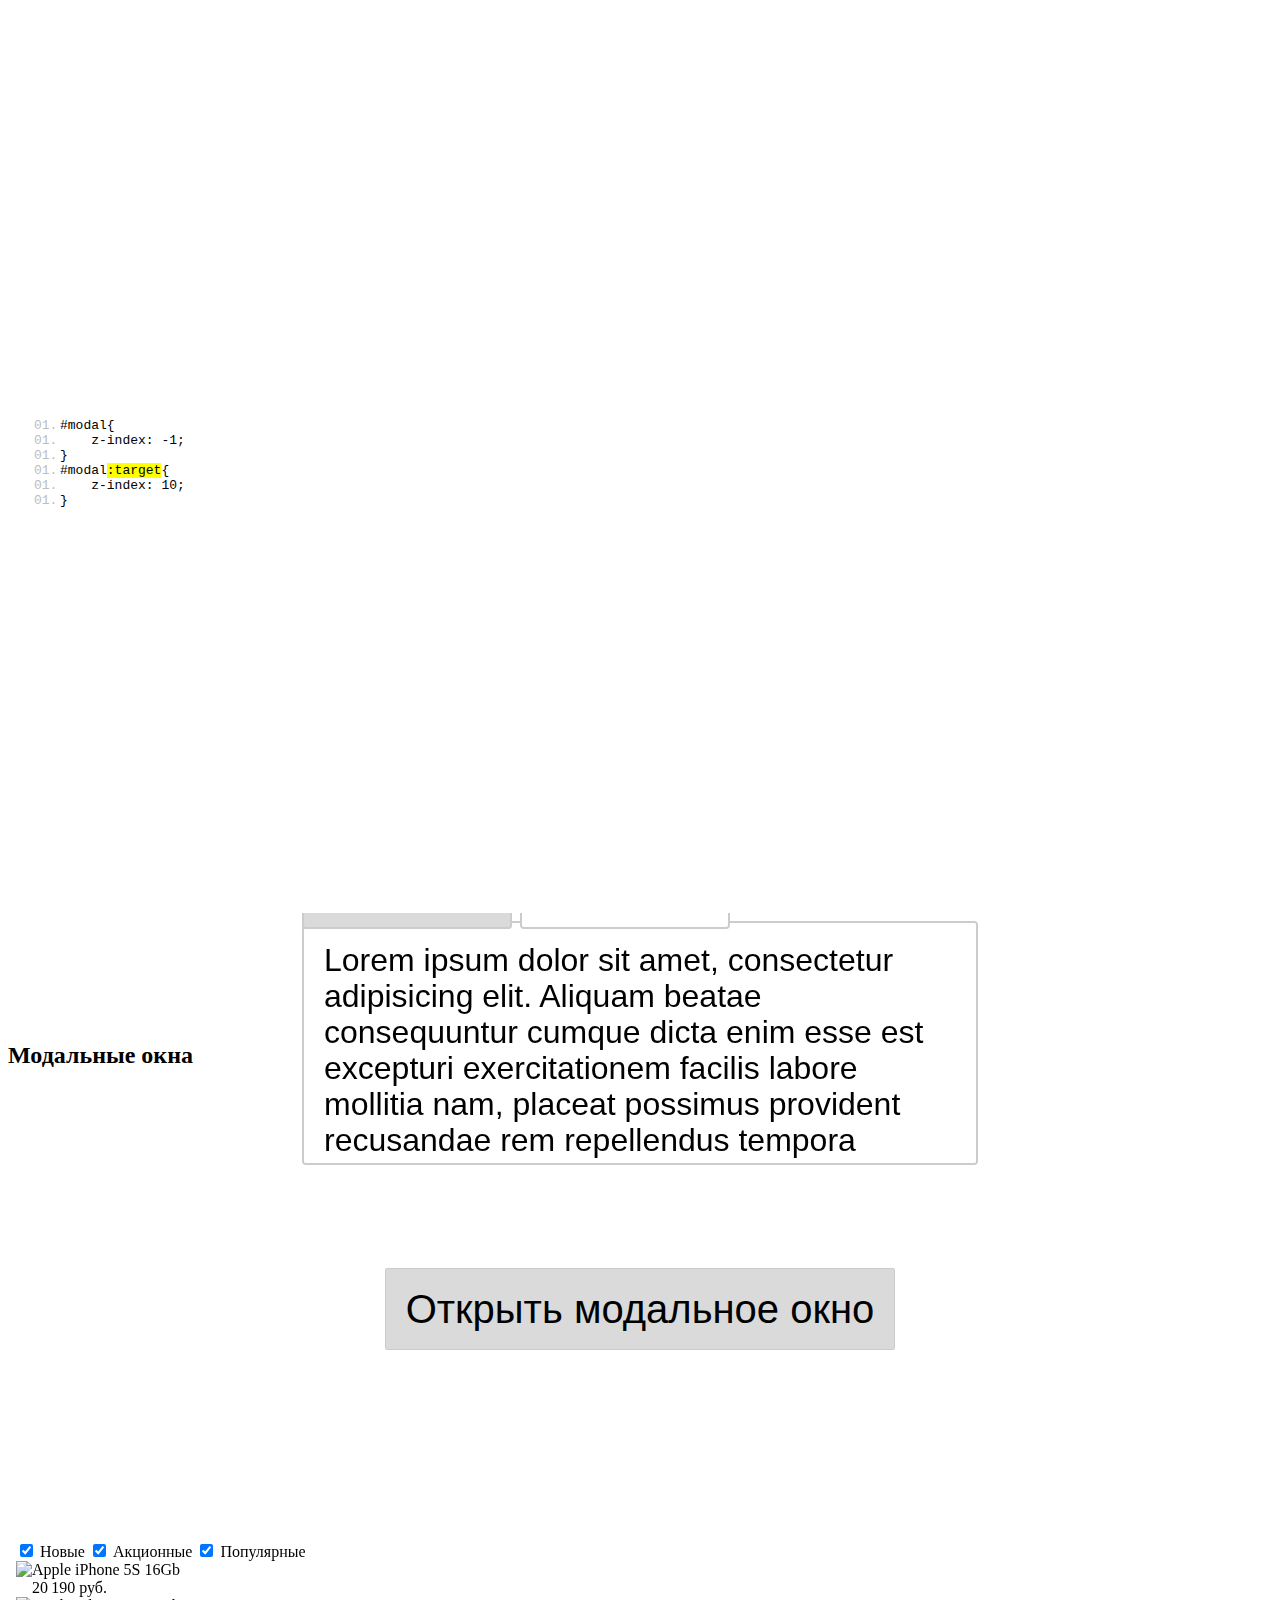
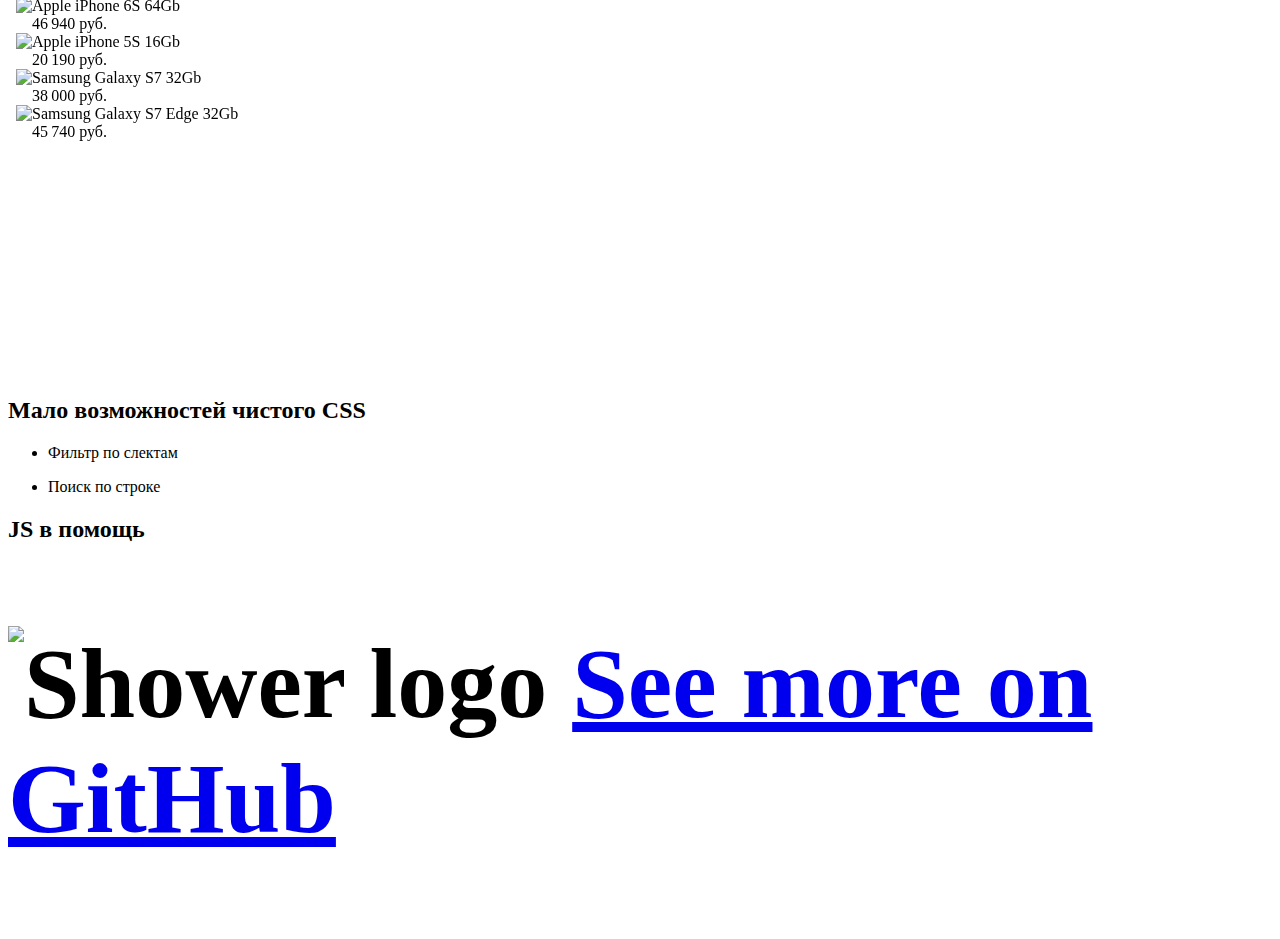
==== index.html @ ae3aa7f1 "modal" ====
<!DOCTYPE html>
<html lang="en">
<head>
    <title>Shower Presentation Engine</title>
    <meta charset="utf-8">
    <meta http-equiv="x-ua-compatible" content="ie=edge">
    <meta name="viewport" content="width=device-width, initial-scale=1">
    <link rel="stylesheet" href="shower/themes/ribbon/styles/screen-16x10.css">
    <style>
        .slide pre code::before {
            position: absolute;
            margin-left: -2em;
            color: #bdbdbd;
            counter-increment: code;
            content: counter(code,decimal-leading-zero) ".";
        }
        iframe{
            width: 100%;
            height: 440px;
        }
        .html{
            position: absolute;
            top: 0;
            height: 100%;
            width: 100%;
            left: 0;
            background-size: 80%;
        }
        .slide pre{
            background: #fff;
            position: absolute;
            top: 0;
            display: flex;
            flex-direction: column;
            height: 100%;
            width: 100%;
            left: 0;
            padding-left: 60px;
            justify-content: center;
        }
    </style>
</head>
<body class="shower list">
<header class="caption">
    <h1>Давайте общаться с браузером на родном(для него) языке</h1>
    <p>Ковалев Кирилл</p>
</header>
<section class="slide" id="cover">
    <h2>CSS POWER</h2>
    <p><a href="https://habrahabr.ru/users/seokirill/">Ковалев Кирилл</a></p>
    <img src="pictures/browsers.png" alt="" class="cover">
    <style>
        #cover{
            background: #000;
        }
        #cover .cover{
            position: absolute;
            bottom: 0;
            left: 50%;
            -webkit-transform: translate(-50%,-50%);
            transform: translate(-50%);
        }
        #cover h2 {
            margin:30px 0 0;
            color:#FFF;
            text-align:center;
            font-size:70px;
        }
        #cover p {
            margin:10px 0 0;
            text-align:center;
            color:#FFF;
            font-style:italic;
            font-size:20px;
        }
        #cover p a {
            color:#FFF;
        }
    </style>
</section>

<section class="slide" id="tooltips">
    <h2>Тултипы</h2>
    <iframe src="demo/tooltip" frameborder="0" class="next"></iframe>

    <pre class="next">
        <code>&lt;button data-tooltip="Текст с подсказкой"&gt;Кнопка&lt;/button&gt;</code>
    </pre>

    <pre class="next">
        <code>[data-tooltip]{</code>
        <code>   position: relative;</code>
        <code>}</code>
        <code>[data-tooltip]:before{</code>
        <code>    content: attr(data-tooltip);</code>
        <code>    position: absolute;</code>
        <code>    top: -70px;</code>
        <code>    transform: scale(0);</code>
        <code>}</code>
        <code>[data-tooltip]:hover:before{</code>
        <code>    transform: scale(1);</code>
        <code>}</code>
    </pre>

    <style>
        #tooltips pre{
            background: #fff;
            position: absolute;
            width: 100%;
            top: 0;
            height: 100%;
            display: flex;
            align-items: center;
            left: 0;
            flex-wrap: wrap;
        }
        #tooltips code{
            margin-left: 0;
        }
    </style>
</section>

<section class="slide" id="tabsSlide">
    <h2>Табы</h2>

    <iframe src="demo/tabs" frameborder="0" class="next"></iframe>

    <img src="pictures/tabs-html.png" class="next">

    <pre class="next">
        <code>input,</code>
        <code>#tabs .tabcontent > *{</code>
        <code>    display: none;</code>
        <code>}</code>
        <code>#lorem:checked ~ .tabcontent .lorem,</code>
        <code>#lorem500:checked ~ .tabcontent .lorem500{</code>
        <code>    display: block;</code>
        <code>}</code>
        <code>#lorem500:checked ~ .tabs [for=lorem500],</code>
        <code>#lorem:checked ~ .tabs [for=lorem]{</code>
        <code>    background: #dadada;</code>
        <code>}</code>
    </pre>

    <div class="html2 html next"></div>

    <pre class="next">
        <code>.tabcontent > *:not(:first-child){</code>
        <code>    display: none;</code>
        <code>}</code>
        <code>#tabs :target{</code>
        <code>    display: block;</code>
        <code>}</code>
        <code>#tabs <mark>:target</mark>:not(:first-child){</code>
        <code>    z-index: 2;</code>
        <code>    position: relative;</code>
        <code>}</code>
    </pre>


    <style>
        #tabsSlide img{
            position: absolute;
            bottom: 0;
            left: 0;
            width: 100%;
        }
        #tabsSlide pre{
            background: #fff;
            position: absolute;
            top: 0;
            display: flex;
            flex-direction: column;
            height: 100%;
            width: 100%;
            left: 0;
            padding-left: 60px;
        }
        #tabsSlide iframe{
            width: 50%;
            transform: scale(2);
            transform-origin: 0 0;
            height: 200px;
        }
        #tabsSlide .html2{
            background: url(pictures/tabs-html2.png) no-repeat center #fff;
        }
    </style>
</section>

<section class="slide" id="modal">
    <h2>Модальные окна</h2>
    <iframe src="demo/modal" frameborder="0" class="next"></iframe>

    <div class="html next"></div>

    <pre class="next" style="z-index: 1">
        <code>#modal{</code>
        <code>    z-index: -1;</code>
        <code>}</code>
        <code>#modal<mark>:target</mark>{</code>
        <code>    z-index: 10;</code>
        <code>}</code>
    </pre>

    <style>
        #modal .html{
            background: url(pictures/modal-html.png) no-repeat center #fff;
        }
    </style>
</section>

















<section class="slide">
    <iframe src="../demo/filter/index.html" frameborder="0"></iframe>
</section>







<section class="slide" id="needMore">
    <h2>Мало возможностей чистого CSS</h2>
    <ul class="next">
        <li>Фильтр по слектам</li>
    </ul>
    <pre class="next">
            <code>:checked ~ .item{ ... }</code>
        </pre>
    <pre class="next">
            <code>select <span class="wat"></span> .item{ ... }</code>
        </pre>
    <ul class="next">
        <li>Поиск по строке</li>
    </ul>
    <pre class="next">
            <code>input[value="text"] ~ .item{ ... }</code> <span class="next sad">):</span>
        </pre>
    <style>
        #needMore .wat:before{
            content: '?';
            transform: scale(2)rotate(10deg);
            display: inline-block;
            background: #4b86c2;
            line-height: 1em;
            border-radius: 100%;
            width: 1em;
            text-align: center;
            color: #fff;
        }
        #needMore .sad{
            color: #cc0000;
            transform: scale(3)rotate(-50deg)translate(5px);
            display: inline-block;
        }
    </style>
</section>
<section class="slide">
    <h2>JS в помощь</h2>
    <pre class="next">
            <code>var css = `.<mark>${className}</mark>{ display: none }`;</code>
            <code>&lt;style&gt;{css}&lt;/style&gt;</code>
        </pre>
</section>









<section class="slide" id="see-more">
    <h2 class="shout">
        <img src="pictures/logo.svg" alt="Shower logo">
        <a href="https://github.com/shower/shower">See more on GitHub</a>
    </h2>
    <style>
        #see-more h2 {
            font-size:100px
        }
        #see-more img {
            width:0.72em;
            height:0.72em;
        }
    </style>
</section>

<div class="progress"></div>
<script src="shower/shower.min.js"></script>
</body>
</html>
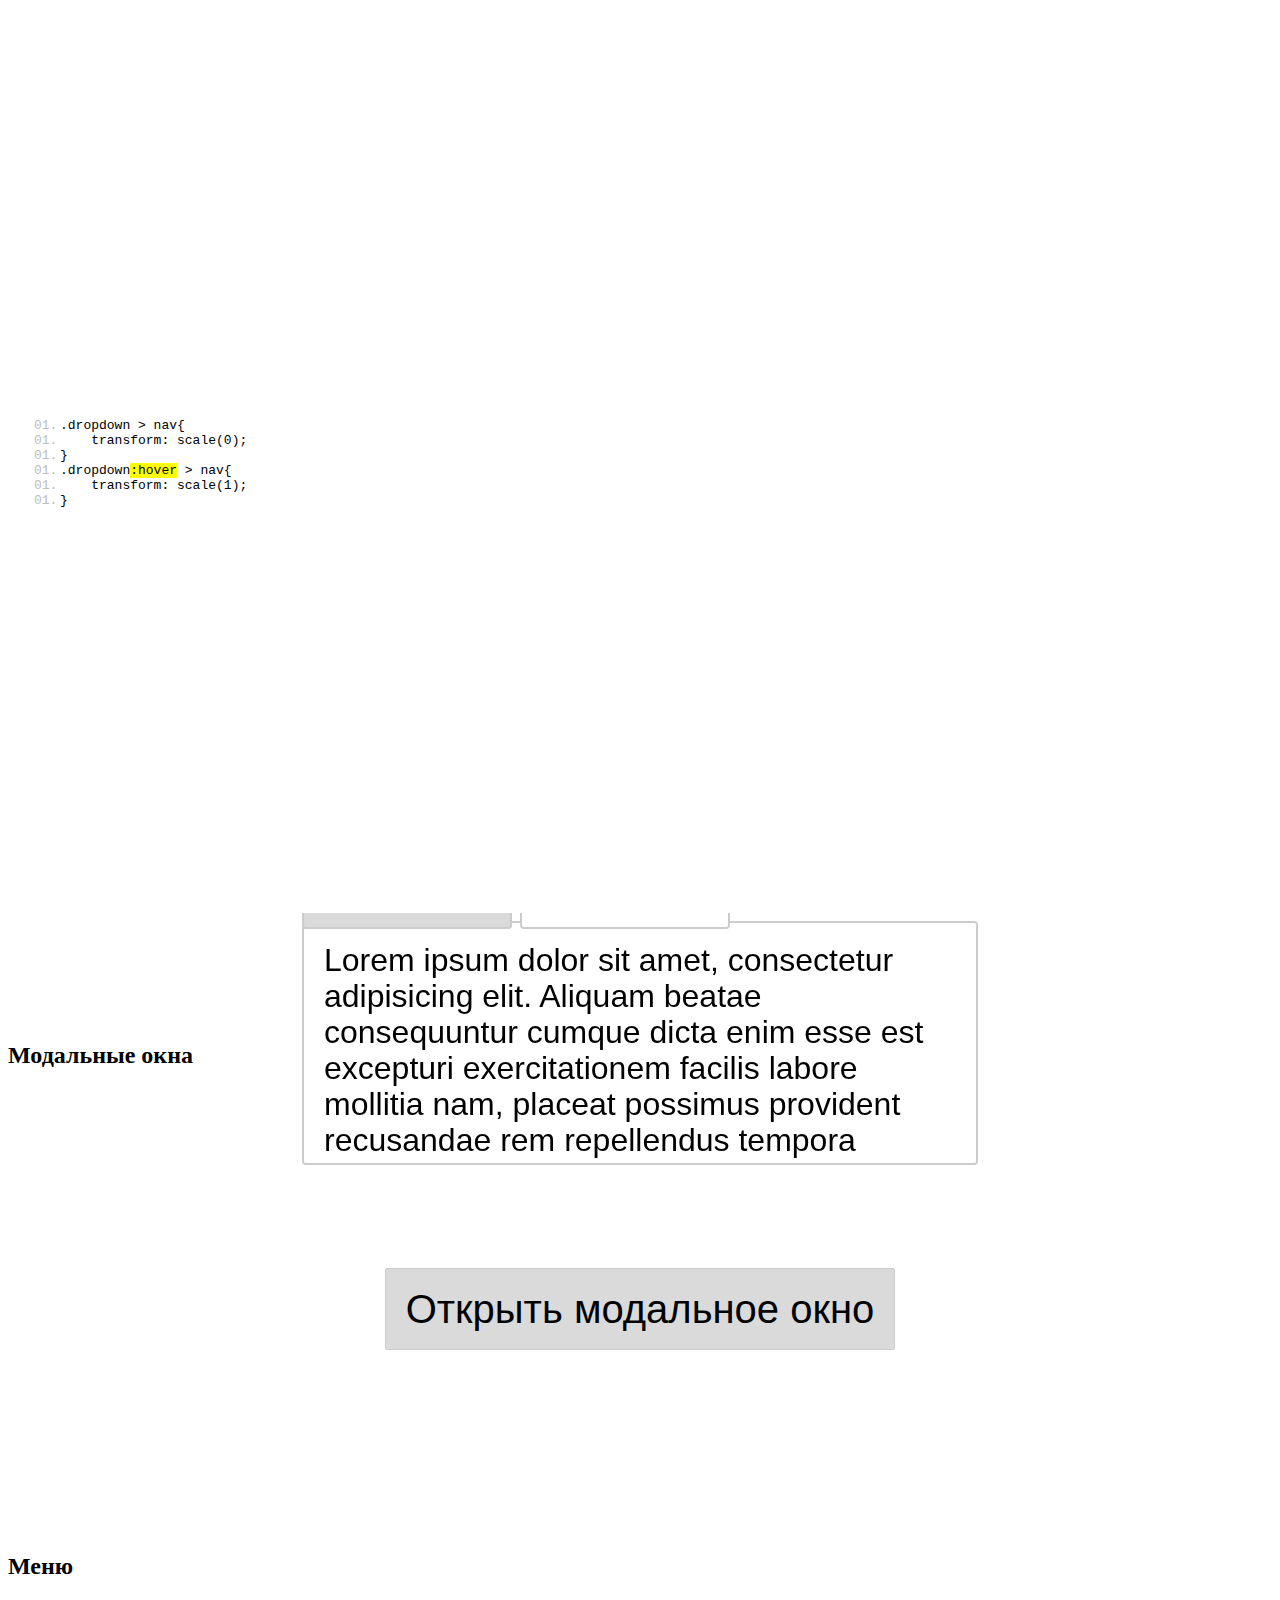
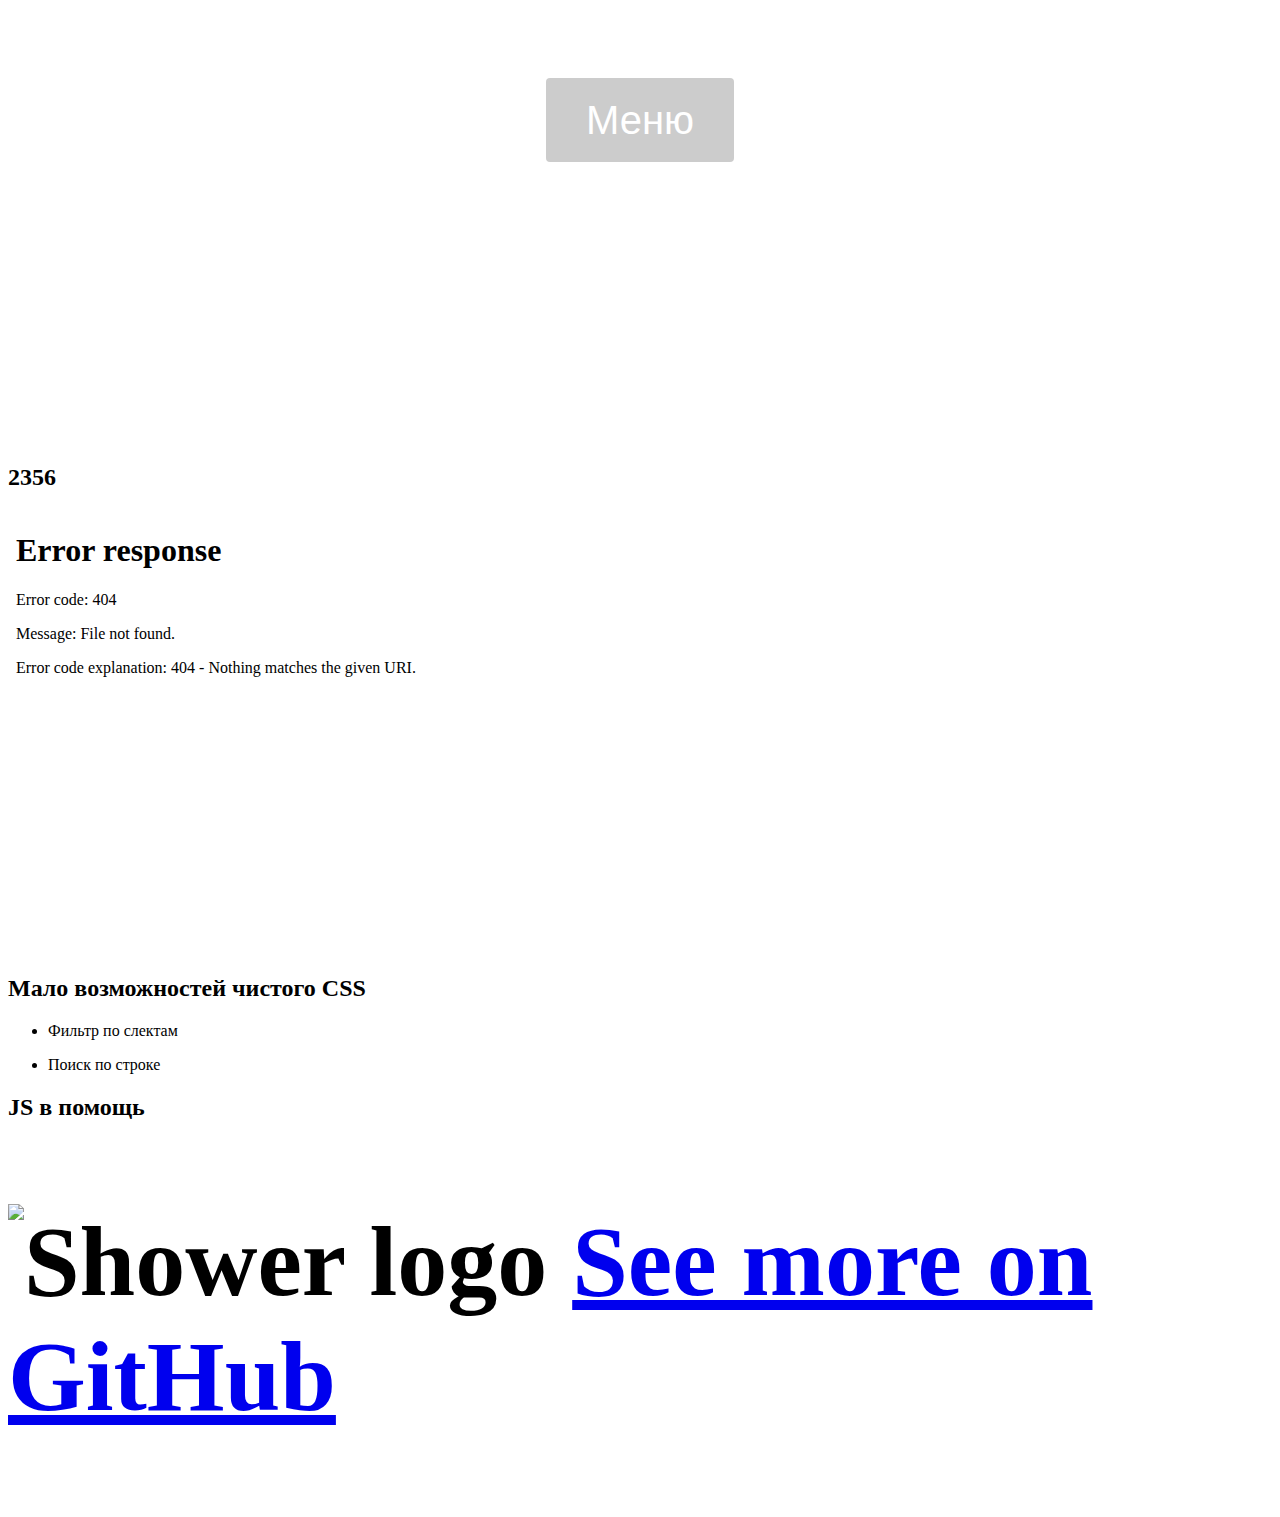
==== commit 2ff3171b: "menu" ====
--- a/index.html
+++ b/index.html
@@ -210,7 +210,29 @@
     </style>
 </section>
 
-
+<section class="slide" id="menu">
+    <h2>Меню</h2>
+    <iframe src="demo/dropdown-menu" frameborder="0" class="next"></iframe>
+    <div class="html next"></div>
+
+    <pre class="next" style="z-index: 1">
+        <code>.dropdown > nav{</code>
+        <code>    transform: scale(0);</code>
+        <code>}</code>
+        <code>.dropdown<mark>:hover</mark> > nav{</code>
+        <code>    transform: scale(1);</code>
+        <code>}</code>
+    </pre>
+
+    <style>
+        #menu iframe{
+            transform: translateY(-100px)scale(2);
+        }
+        #menu .html{
+            background: url(pictures/menu-html.png) no-repeat center #fff;
+        }
+    </style>
+</section>
 
 
 
@@ -227,14 +249,13 @@
 
 
 <section class="slide">
-    <iframe src="../demo/filter/index.html" frameborder="0"></iframe>
-</section>
-
-
-
-
-
-
+    <h2>2356</h2>
+    <iframe src="demo/menu" frameborder="0" class="next"></iframe>
+
+    <style>
+
+    </style>
+</section>
 
 <section class="slide" id="needMore">
     <h2>Мало возможностей чистого CSS</h2>
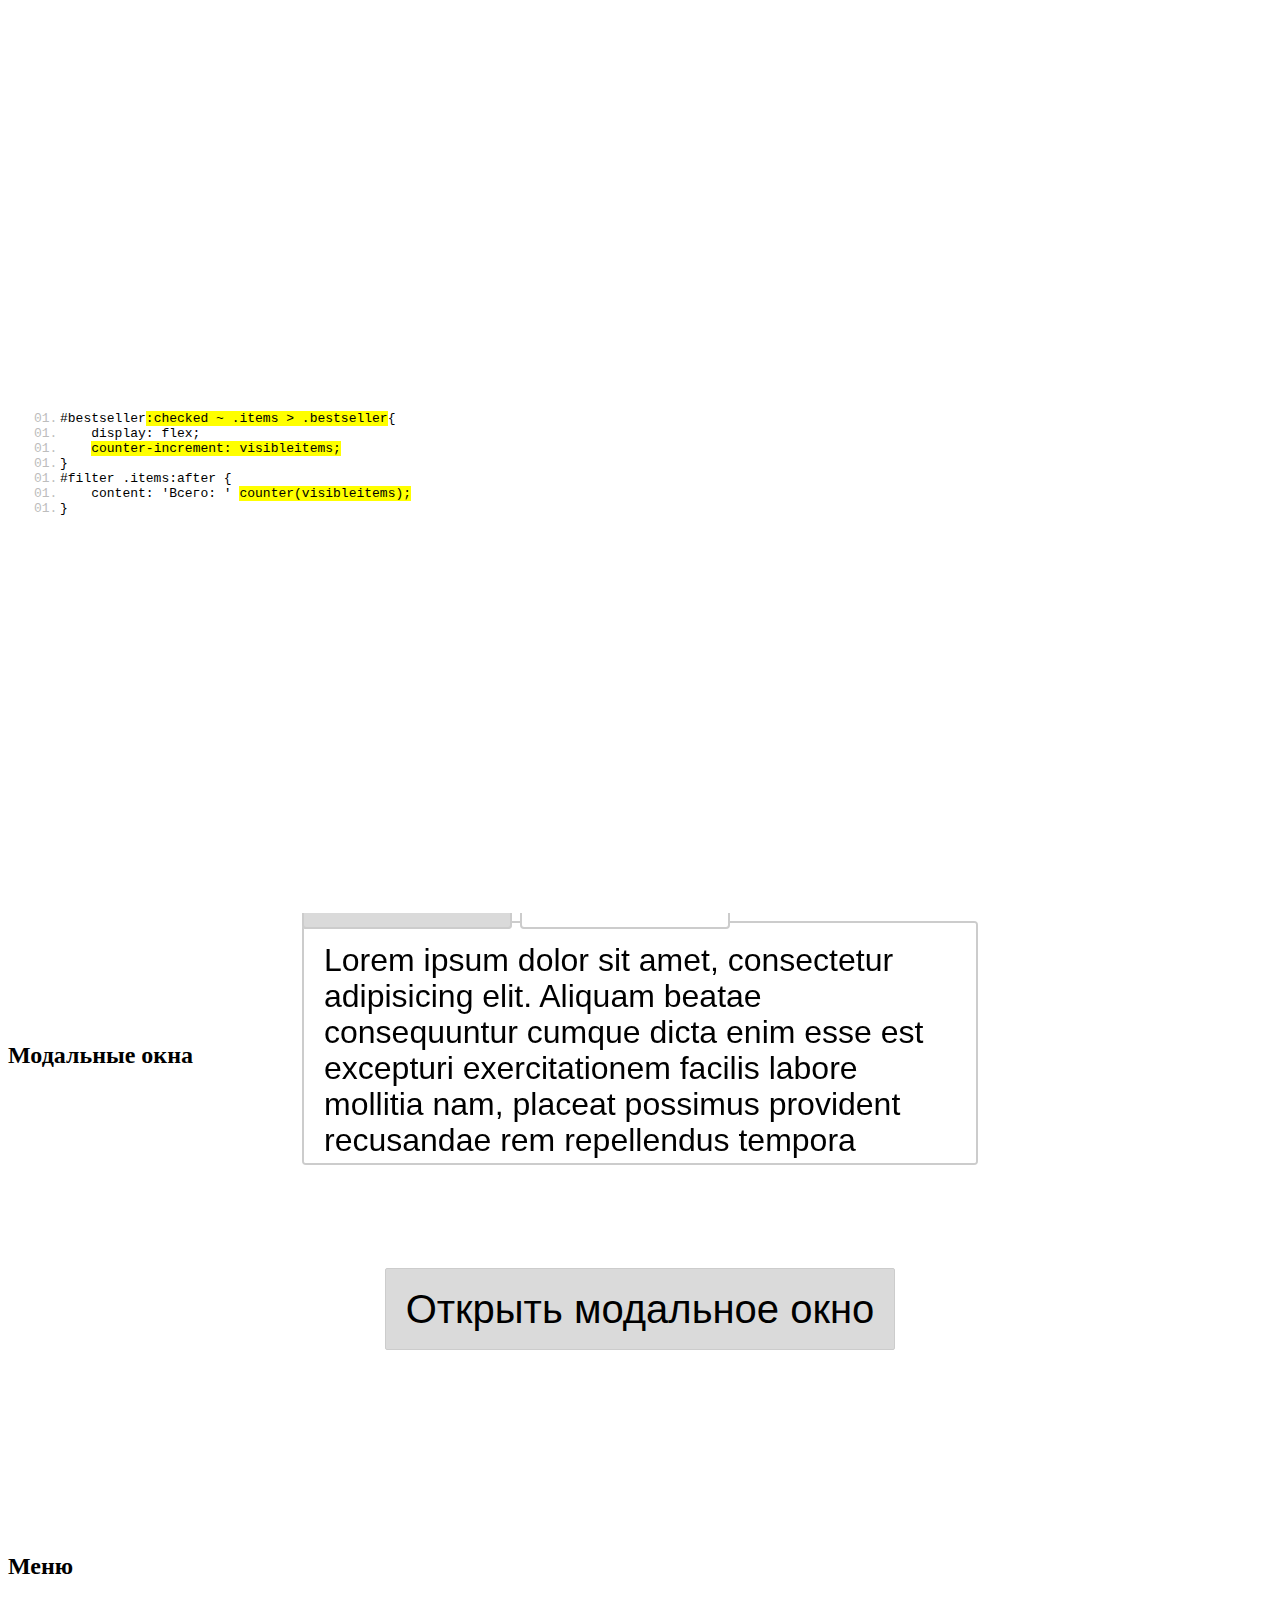
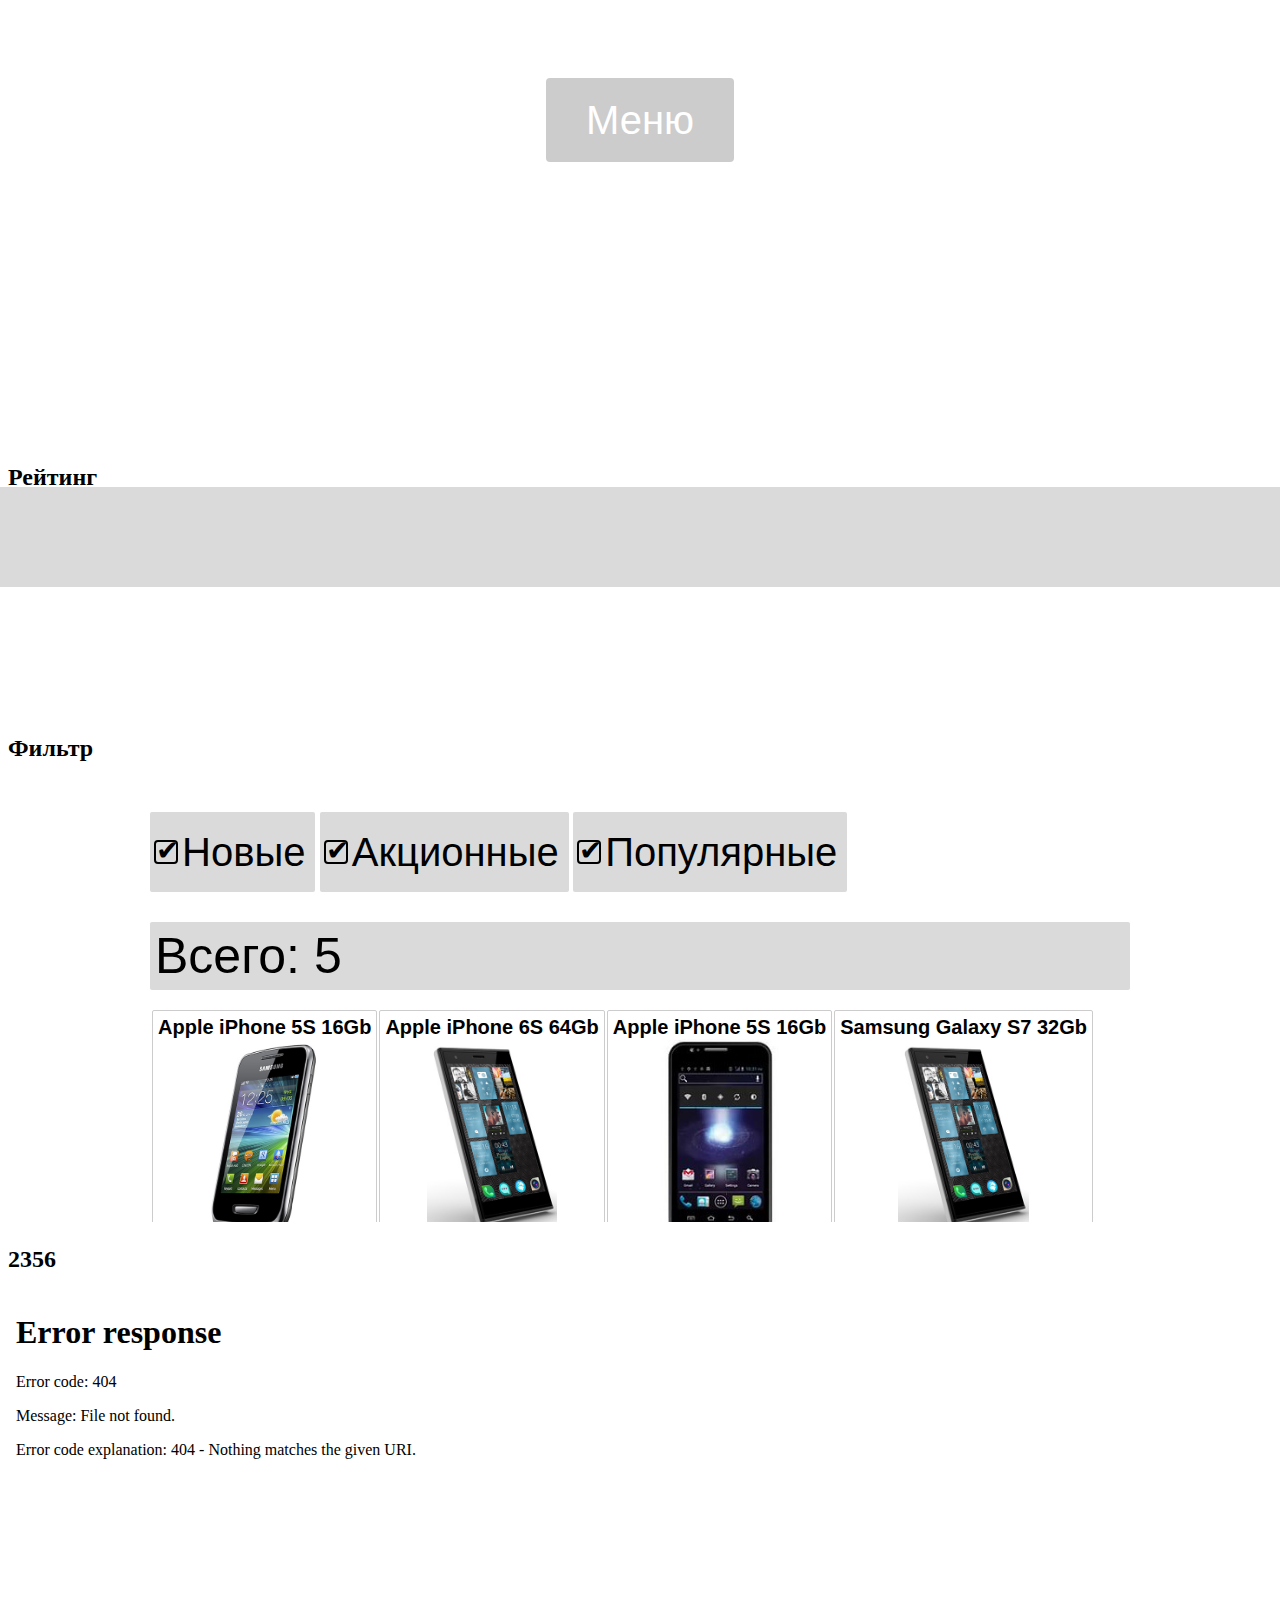
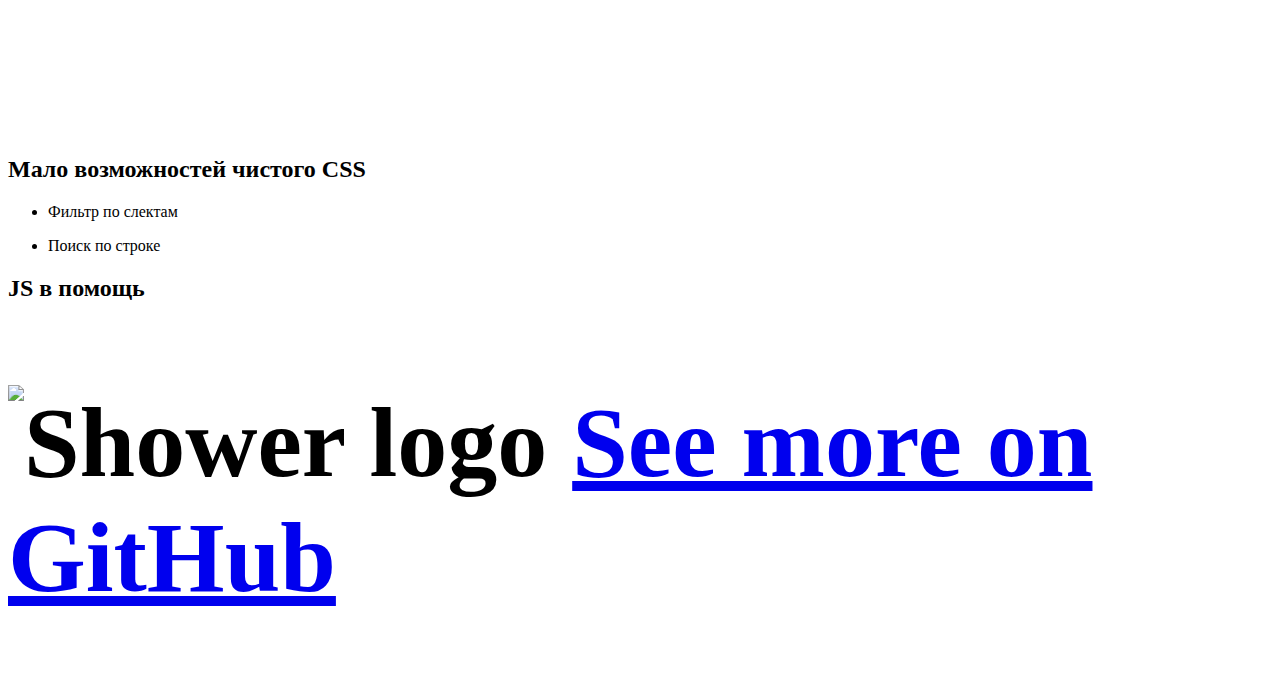
==== commit 5accc21b: "shop" ====
--- a/index.html
+++ b/index.html
@@ -234,21 +234,87 @@
     </style>
 </section>
 
-
-
-
-
-
-
-
-
-
-
-
-
-
-
-<section class="slide">
+<section class="slide" id="stars">
+    <h2>Рейтинг</h2>
+    <iframe src="demo/stars" frameborder="0" class="next"></iframe>
+    <div class="html next"></div>
+
+    <pre class="next" style="z-index: 1">
+        <code>.rating input[type=radio]{</code>
+        <code>    display: none;</code>
+        <code>}</code>
+        <code>.rating input[type=radio]<mark>:checked + label ~ label</mark>{</code>
+        <code>    opacity: 0.6;</code>
+        <code>}</code>
+    </pre>
+
+    <style>
+        #stars iframe{
+            transform: scale(2)translateY(30px);
+            z-index: -1;
+            height: 200px;
+        }
+        #stars .html{
+            background: url(pictures/stars-html.png) no-repeat center #fff;
+        }
+    </style>
+</section>
+
+<section class="slide" id="filter">
+    <h2>Фильтр</h2>
+    <iframe src="demo/filter" frameborder="0" class="next"></iframe>
+
+    <div class="html next"></div>
+
+    <pre class="next" style="z-index: 1">
+        <code>#filter .item{</code>
+        <code>    display: none;</code>
+        <code>}</code>
+        <code>#bestseller<mark>:checked ~ .items > .bestseller</mark>{</code>
+        <code>    display: flex;</code>
+        <code>}</code>
+    </pre>
+
+    <pre class="next" style="z-index: 2">
+        <code>#filter .items:after{</code>
+        <code>    content: 'Ничего нету ):';</code>
+        <code>}</code>
+        <code>#filter <mark>:checked ~ .items:after</mark>{</code>
+        <code>    content: none;</code>
+        <code>}</code>
+    </pre>
+
+    <pre class="next" style="z-index: 3">
+        <code>#bestseller<mark>:checked ~ .items > .bestseller</mark>{</code>
+        <code>    display: flex;</code>
+        <code>    <mark>counter-increment: visibleitems;</mark></code>
+        <code>}</code>
+        <code>#filter .items:after {</code>
+        <code>    content: 'Всего: ' <mark>counter(visibleitems);</mark></code>
+        <code>}</code>
+    </pre>
+
+    <style>
+        #filter .html{
+            background: url(pictures/filter-html.png) no-repeat center #fff;
+        }
+    </style>
+</section>
+
+
+
+
+
+
+
+
+
+
+
+
+
+
+<section class="slide" id="some">
     <h2>2356</h2>
     <iframe src="demo/menu" frameborder="0" class="next"></iframe>
 
@@ -256,6 +322,16 @@
 
     </style>
 </section>
+
+
+
+
+
+
+
+
+
+
 
 <section class="slide" id="needMore">
     <h2>Мало возможностей чистого CSS</h2>
@@ -301,14 +377,6 @@
         </pre>
 </section>
 
-
-
-
-
-
-
-
-
 <section class="slide" id="see-more">
     <h2 class="shout">
         <img src="pictures/logo.svg" alt="Shower logo">
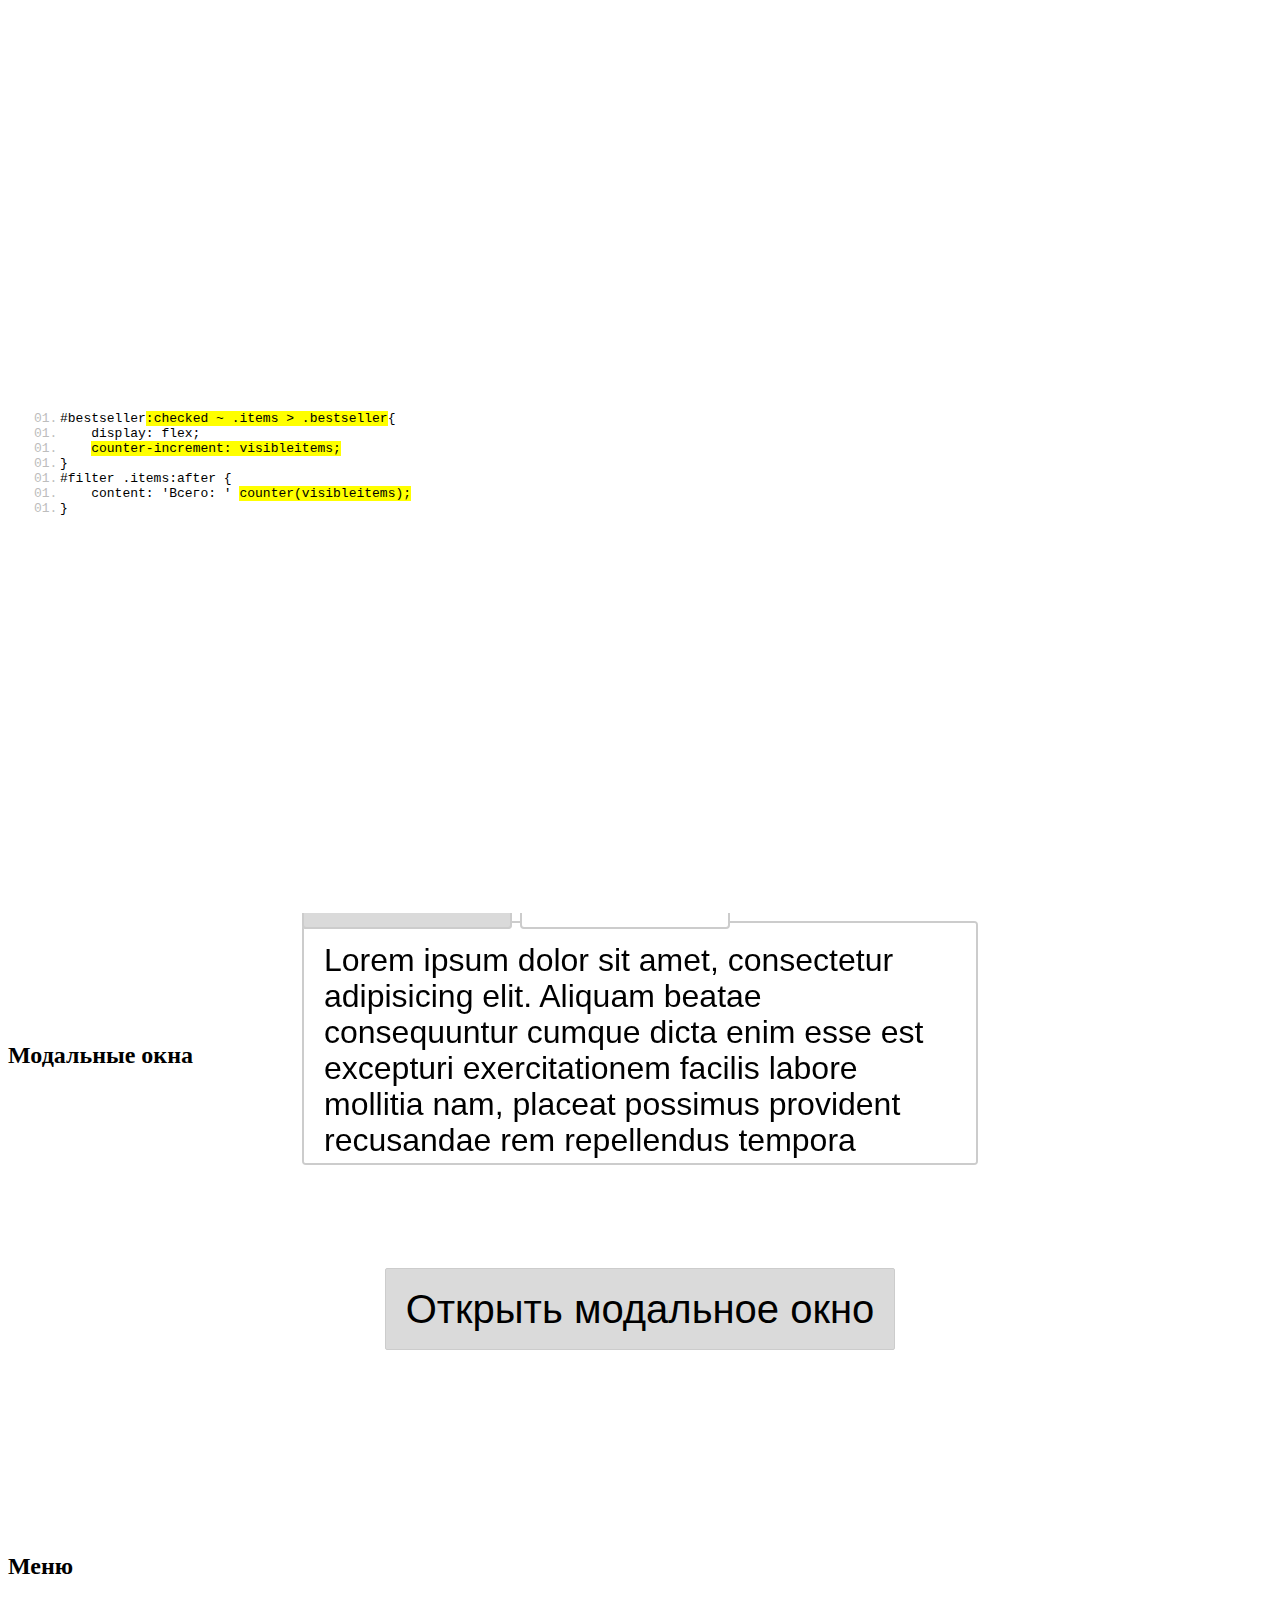
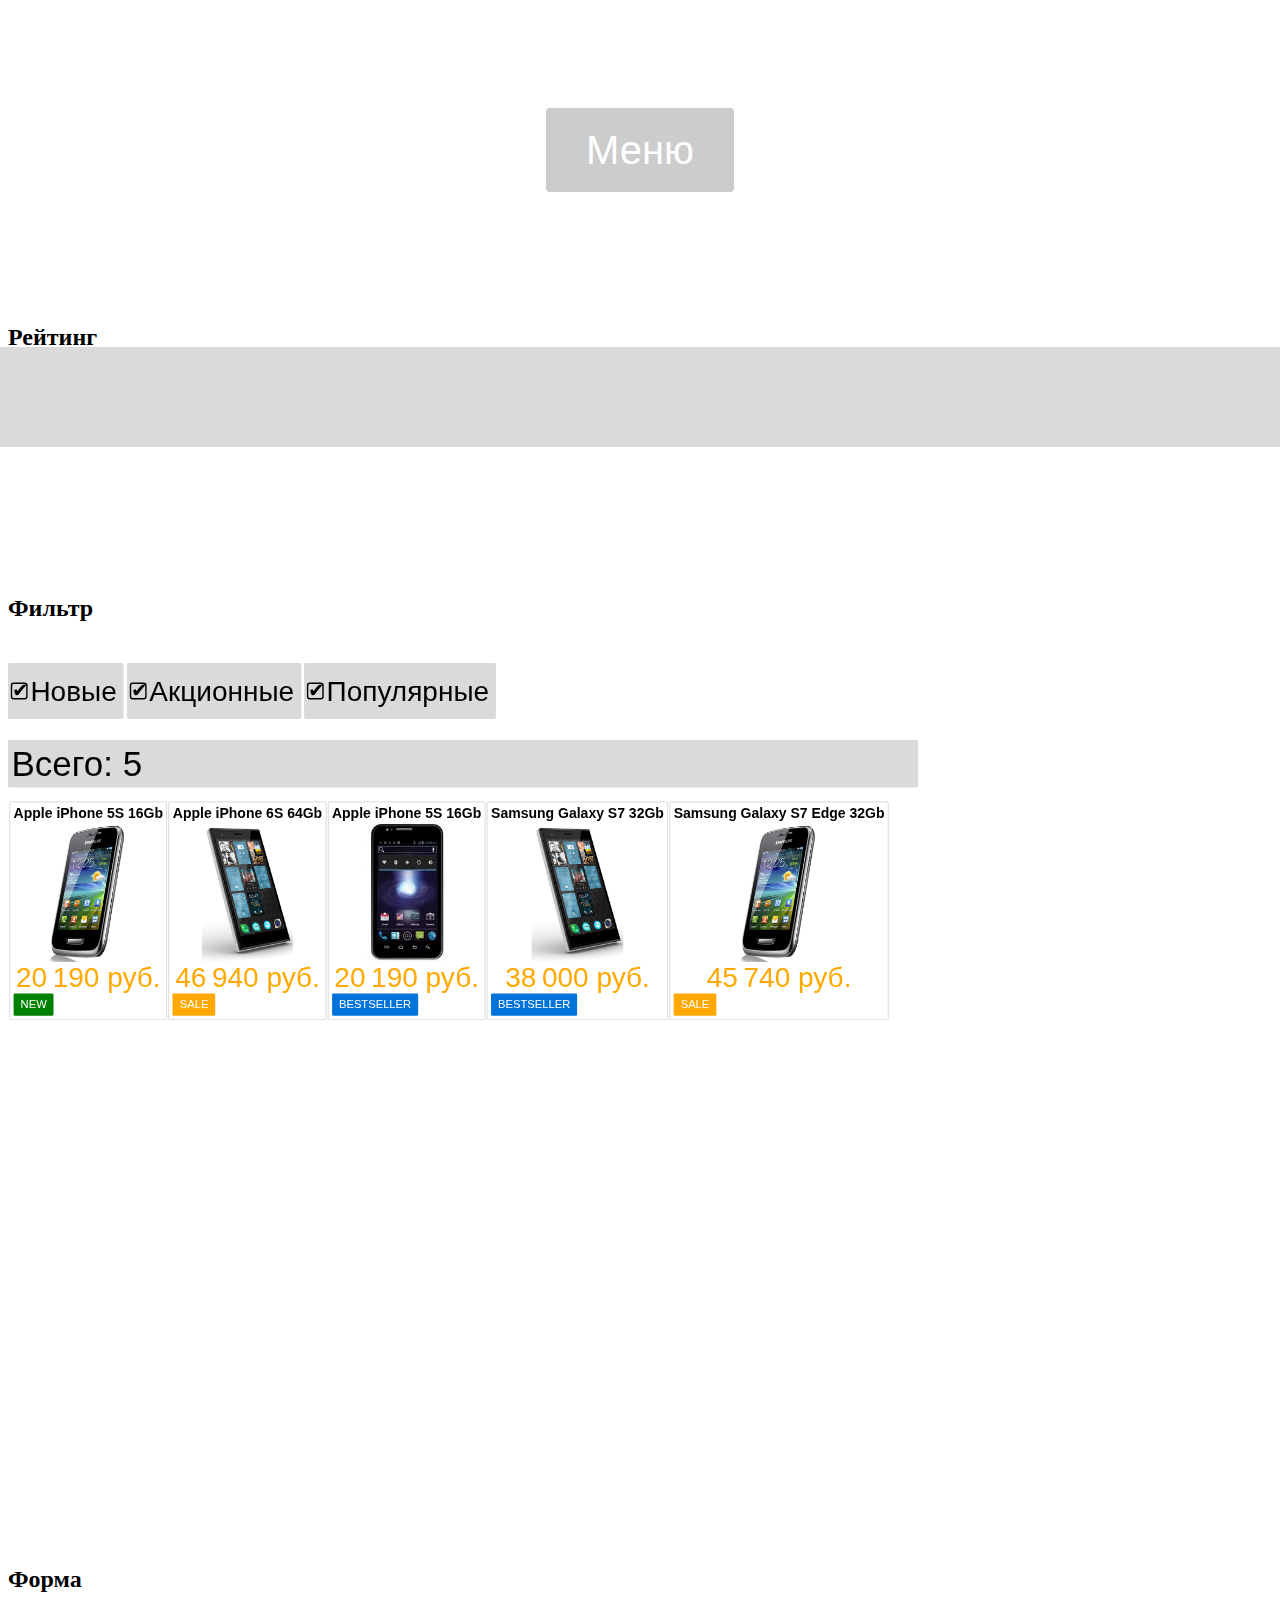
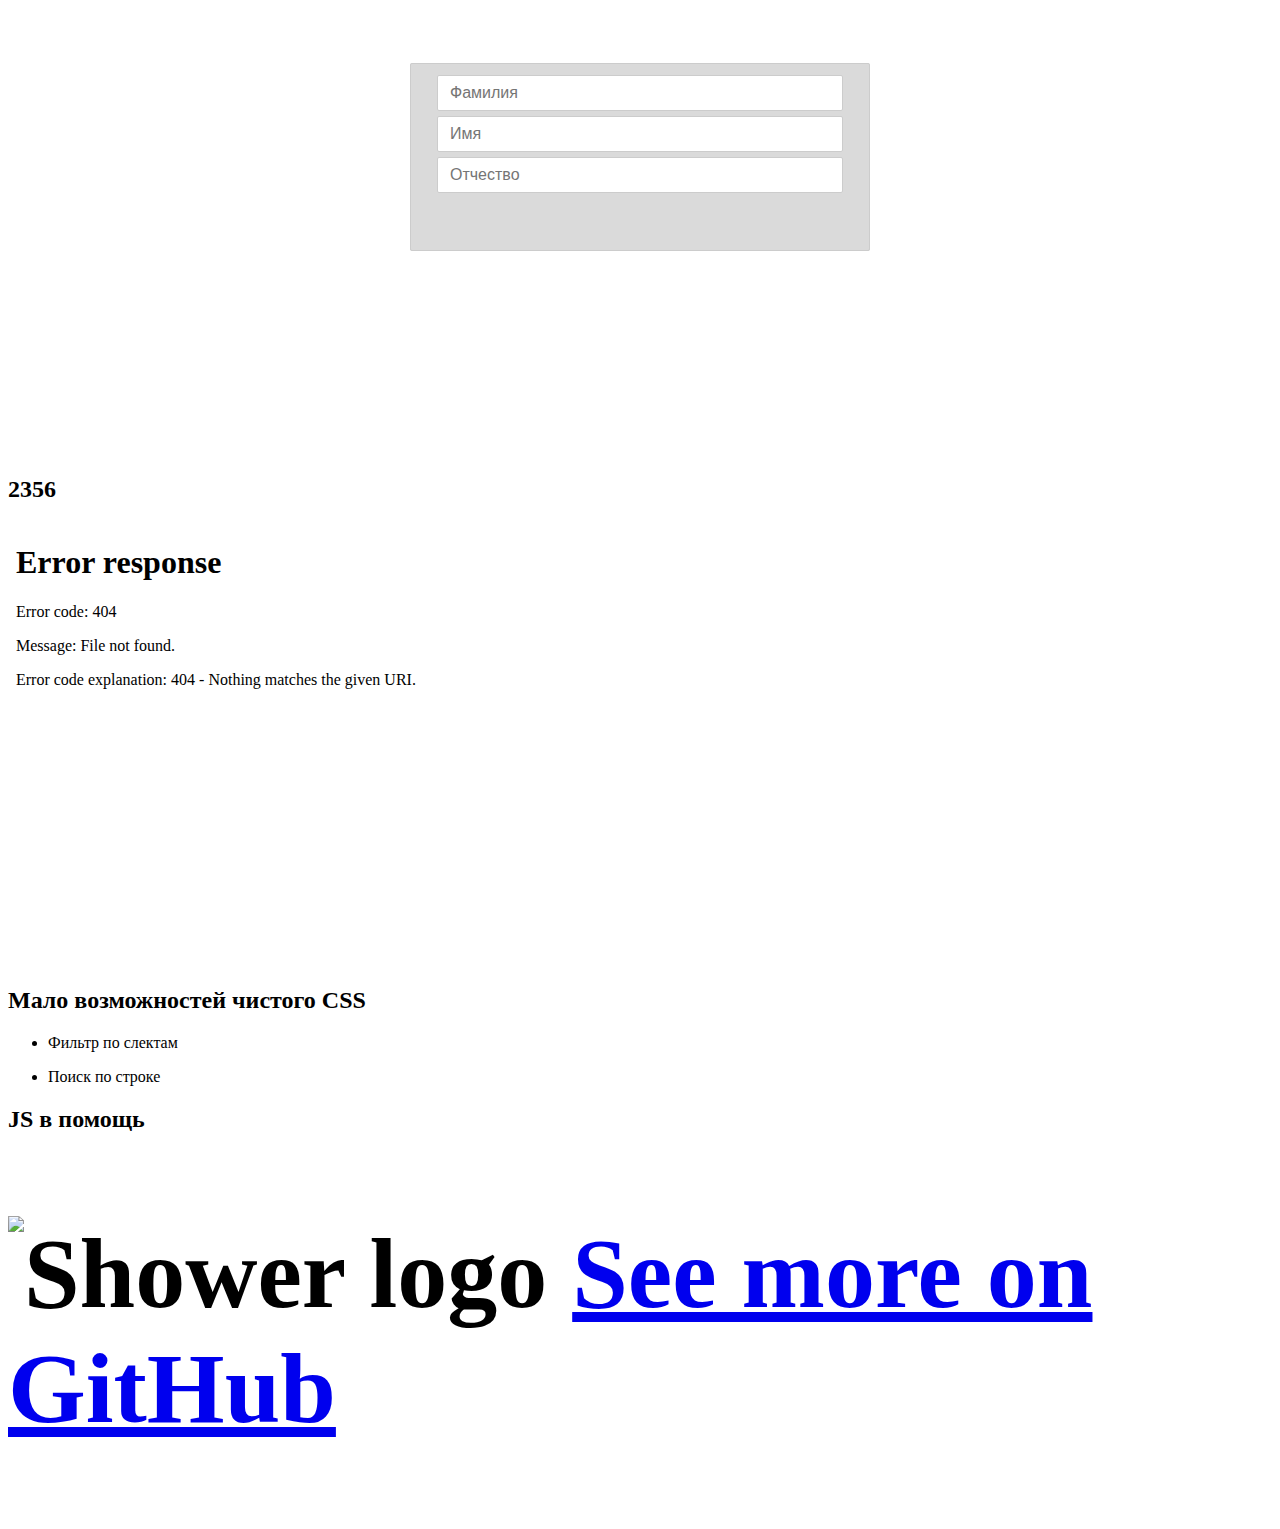
==== commit 4f7ab257: "form" ====
--- a/index.html
+++ b/index.html
@@ -226,7 +226,9 @@
 
     <style>
         #menu iframe{
-            transform: translateY(-100px)scale(2);
+            transform: scale(2);
+            height: 300px;
+            width: 100%;
         }
         #menu .html{
             background: url(pictures/menu-html.png) no-repeat center #fff;
@@ -298,10 +300,36 @@
         #filter .html{
             background: url(pictures/filter-html.png) no-repeat center #fff;
         }
-    </style>
-</section>
-
-
+        #filter iframe{
+            transform: scale(0.7);
+            height: 900px;
+            transform-origin: 0 0;
+            width: 1300px;
+        }
+    </style>
+</section>
+
+<section class="slide" id="steps">
+    <h2>Форма</h2>
+    <iframe src="demo/form" frameborder="0" class="next"></iframe>
+
+    <div class="html next"></div>
+
+    <pre class="next" style="z-index: 1">
+        <code>fieldset:not(:first-child){</code>
+        <code>    display: none;</code>
+        <code>}</code>
+        <code>fieldset<mark>:valid + </mark>fieldset{</code>
+        <code>    display: block;</code>
+        <code>}</code>
+    </pre>
+
+    <style>
+        #steps .html{
+            background: url(pictures/form-html.png) no-repeat center #fff;
+        }
+    </style>
+</section>
 
 
 
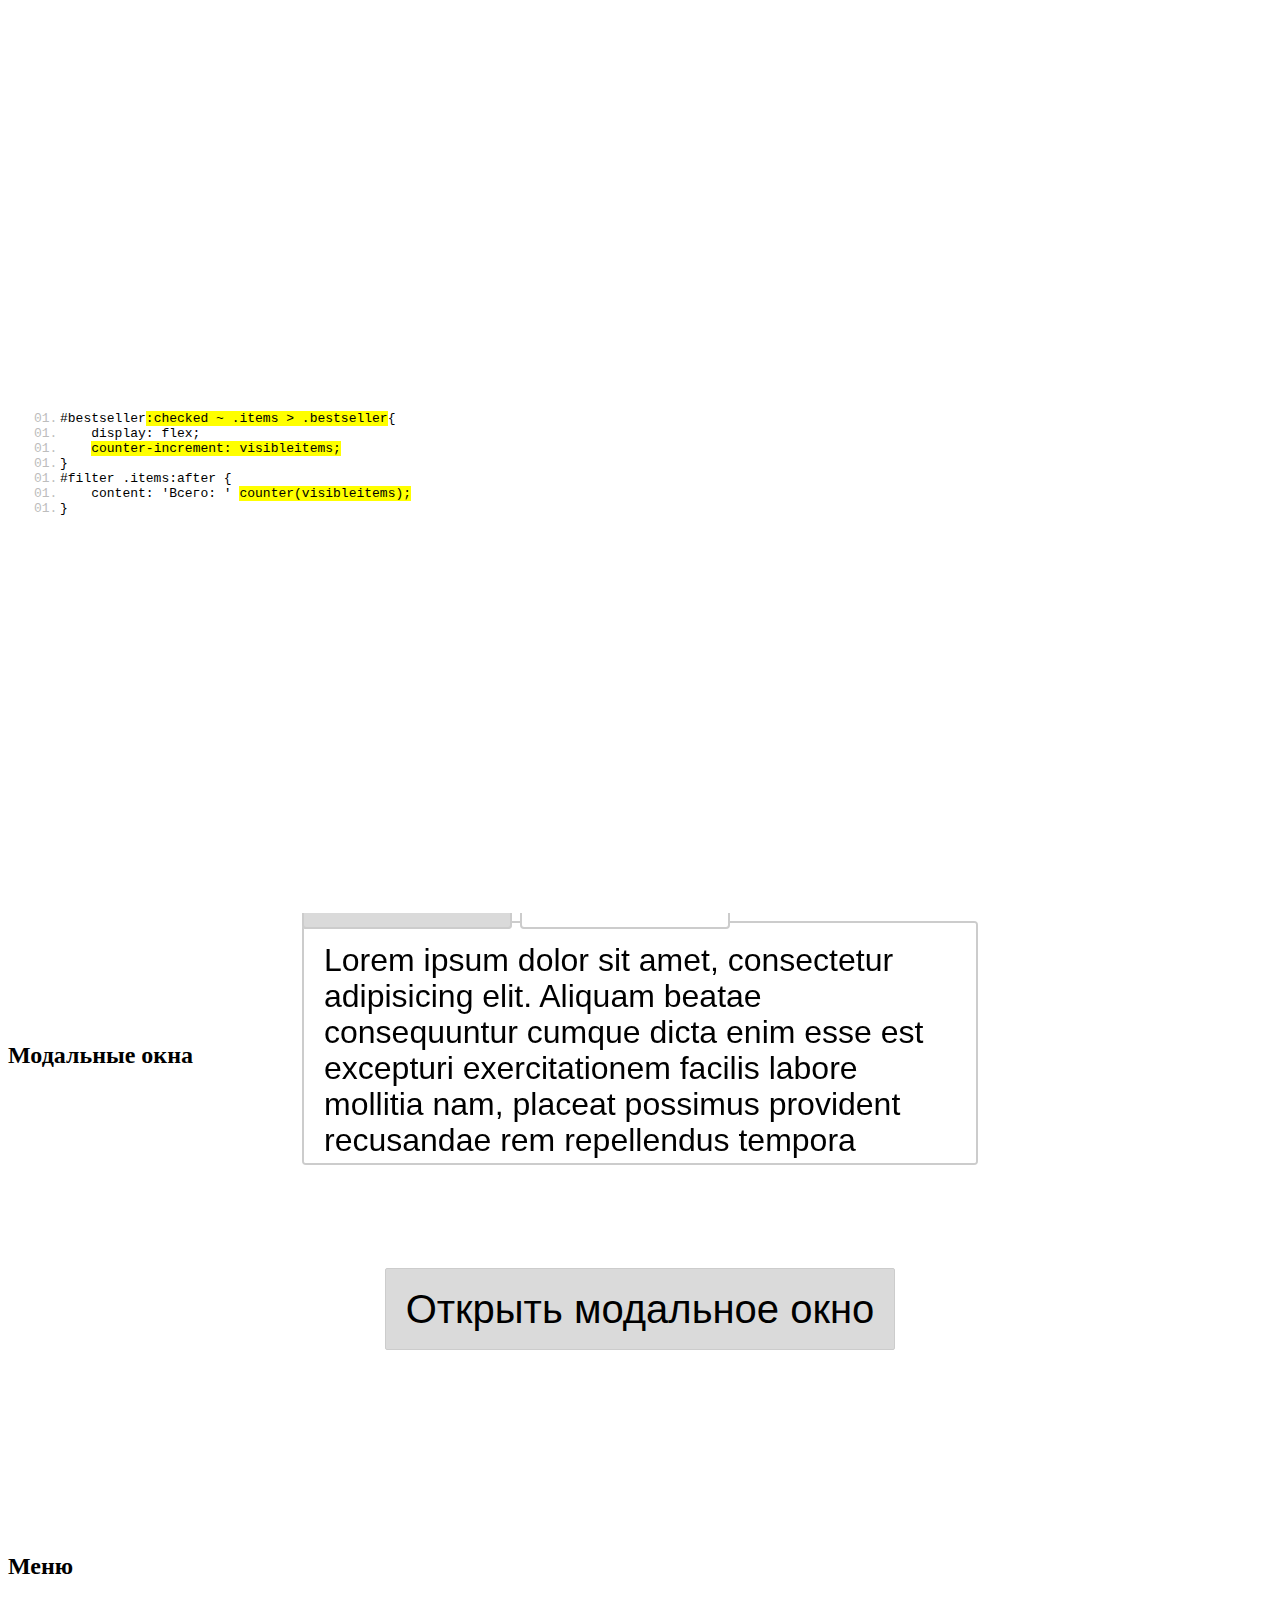
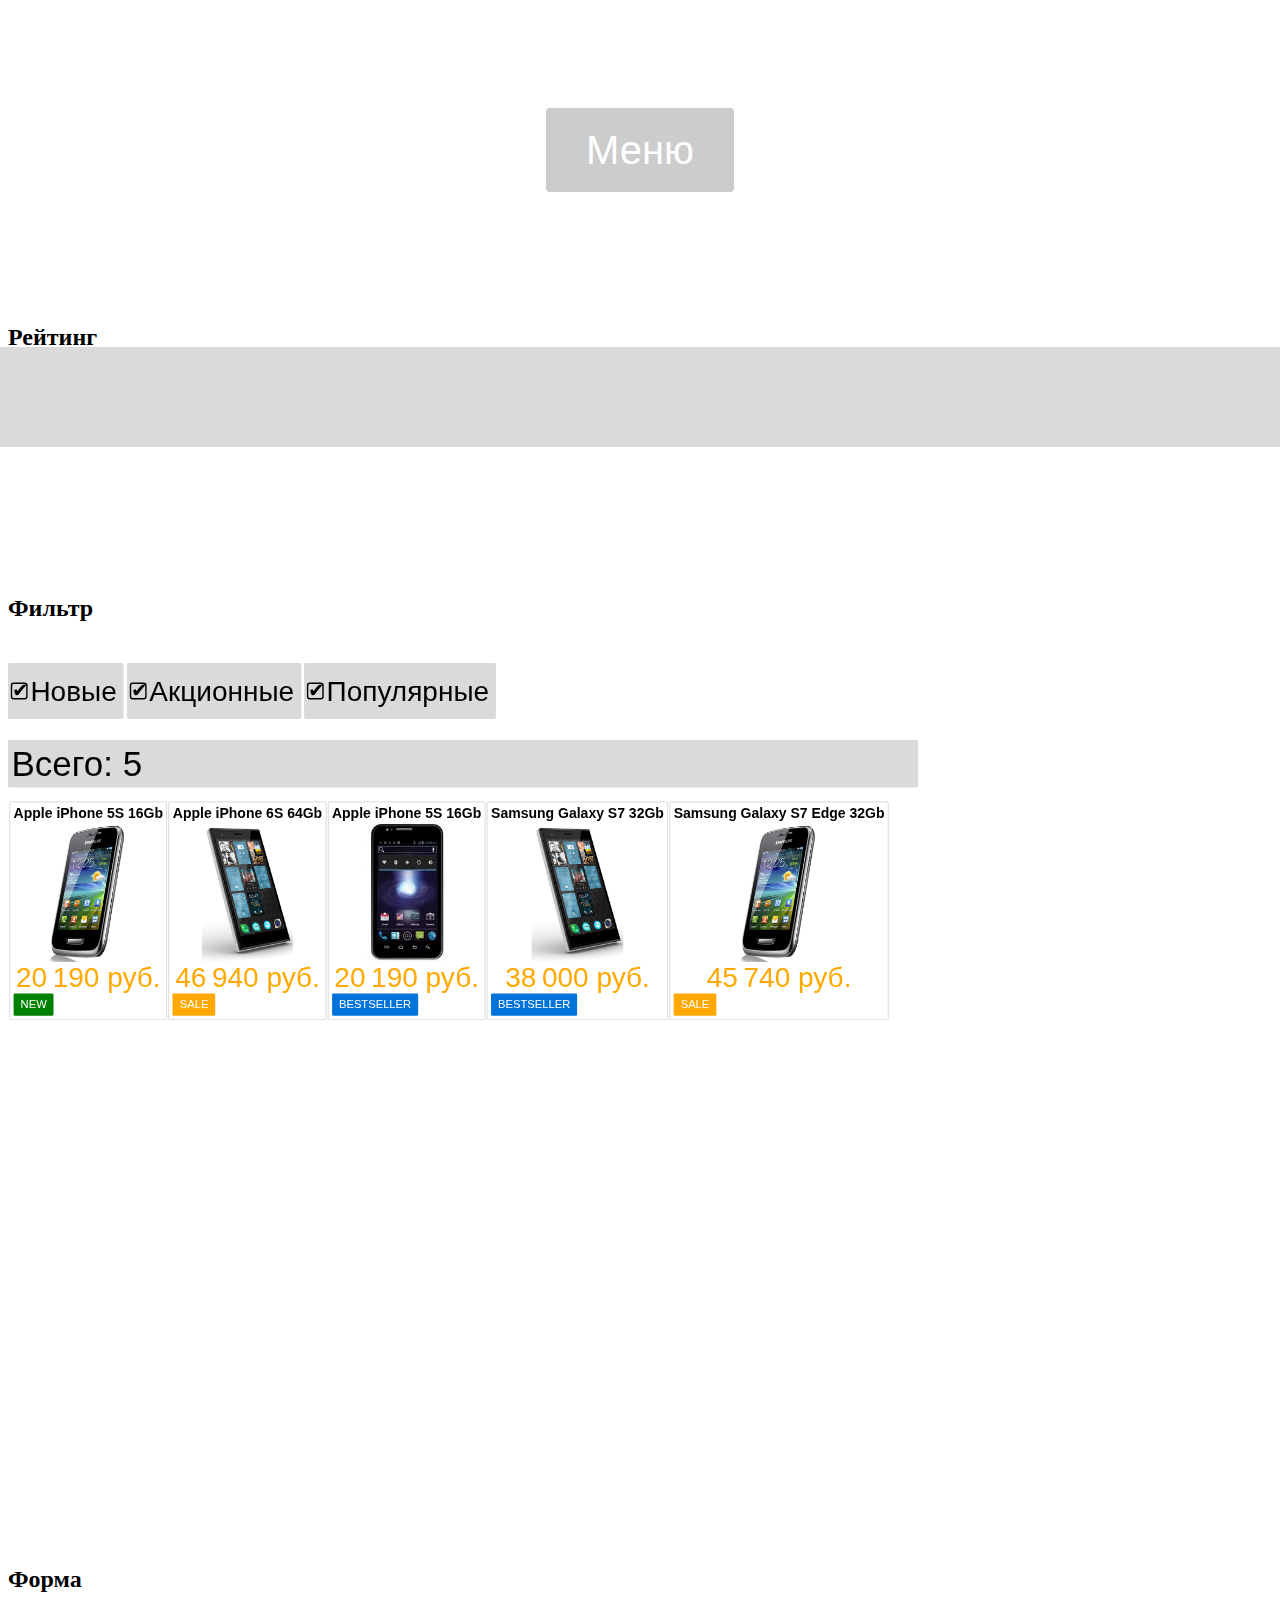
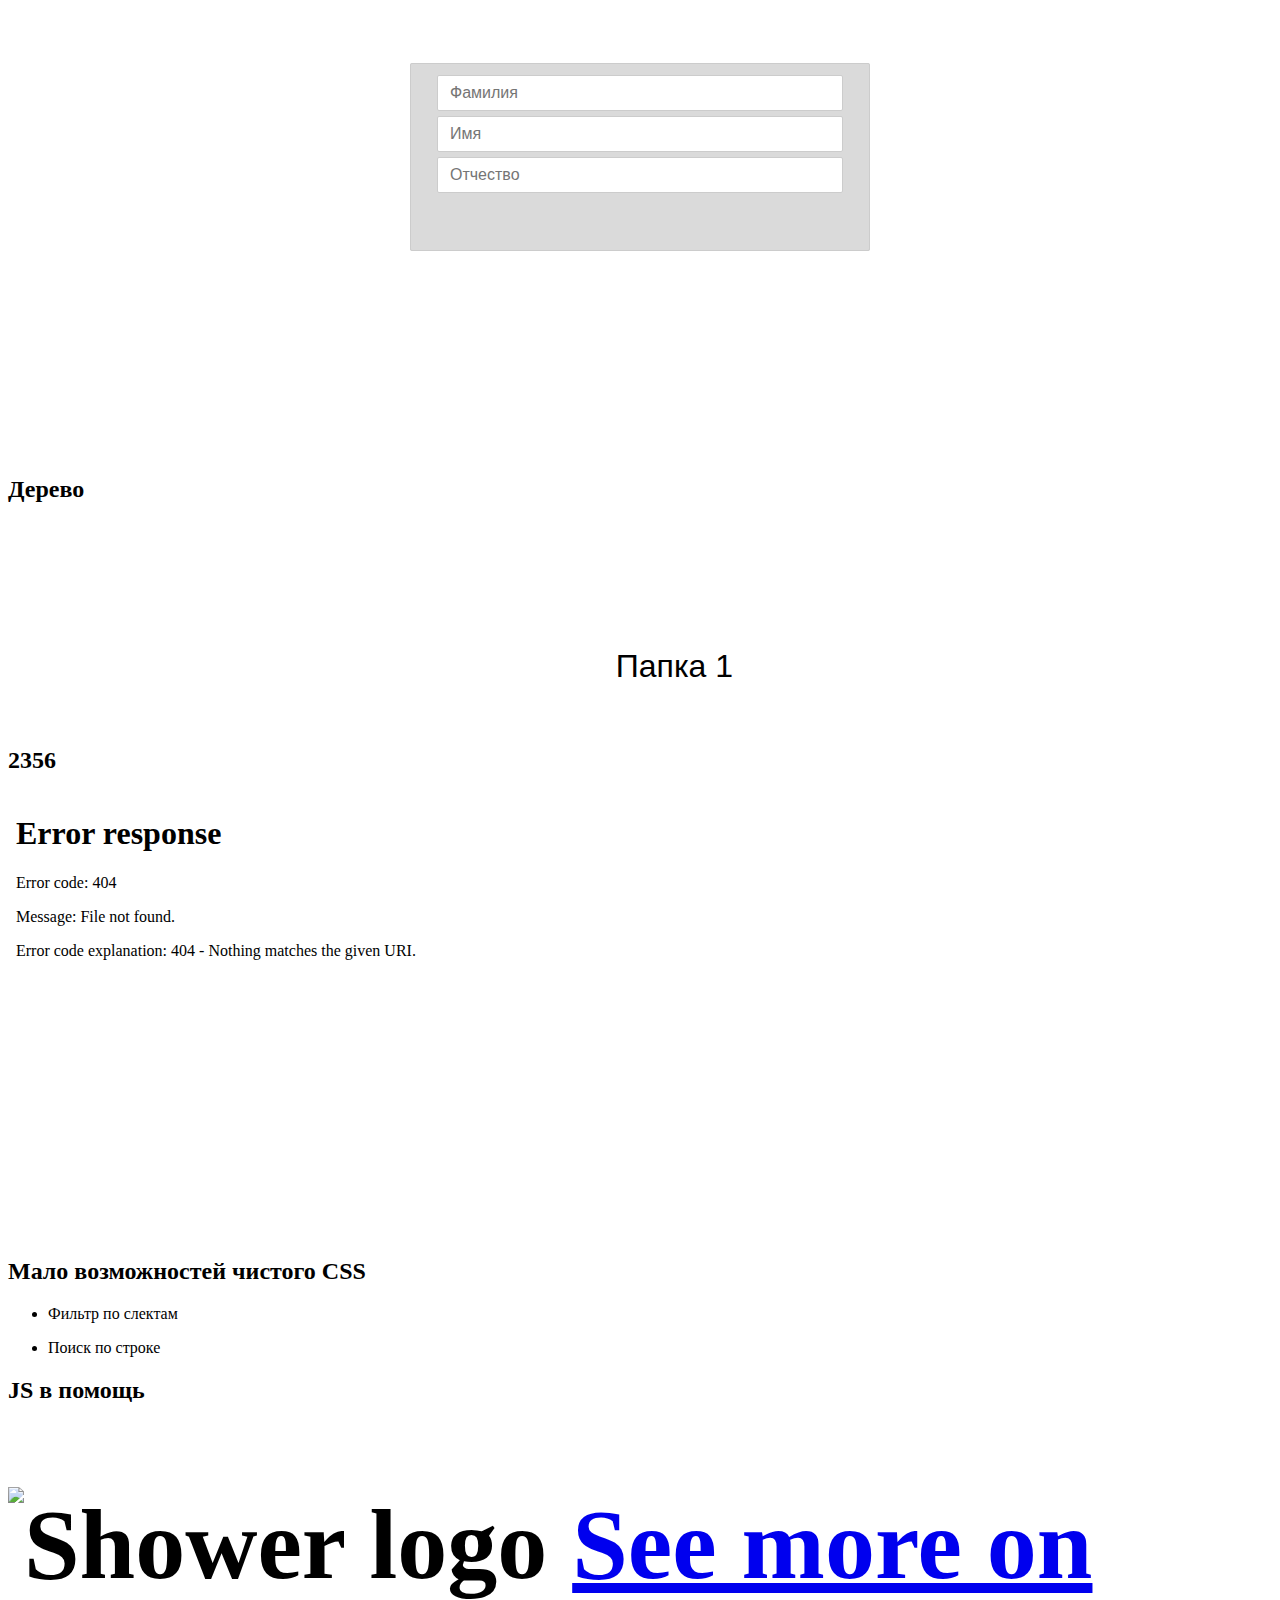
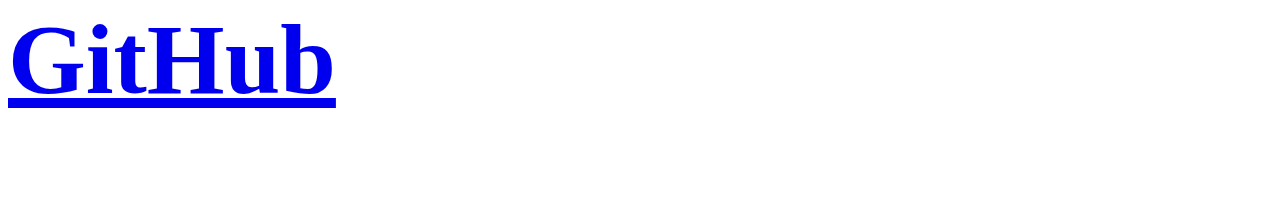
==== commit 5904e42b: "tree" ====
--- a/index.html
+++ b/index.html
@@ -331,7 +331,33 @@
     </style>
 </section>
 
-
+<section class="slide" id="tree">
+    <h2>Дерево</h2>
+    <iframe src="demo/tree" frameborder="0" class="next"></iframe>
+
+    <div class="html next"></div>
+
+    <pre class="next" style="z-index: 1">
+        <code>[type=checkbox],</code>
+        <code>label > *{</code>
+        <code>    display: none;</code>
+        <code>}</code>
+        <code><mark>:checked ~ label</mark>{</code>
+        <code>    display: block;</code>
+        <code>}</code>
+    </pre>
+
+    <style>
+        #tree iframe{
+            height: 200px;
+            transform: scale(2);
+            transform-origin: 50% 0;
+        }
+        #tree .html{
+            background: url(pictures/tree-html.png) no-repeat center #fff;
+        }
+    </style>
+</section>
 
 
 
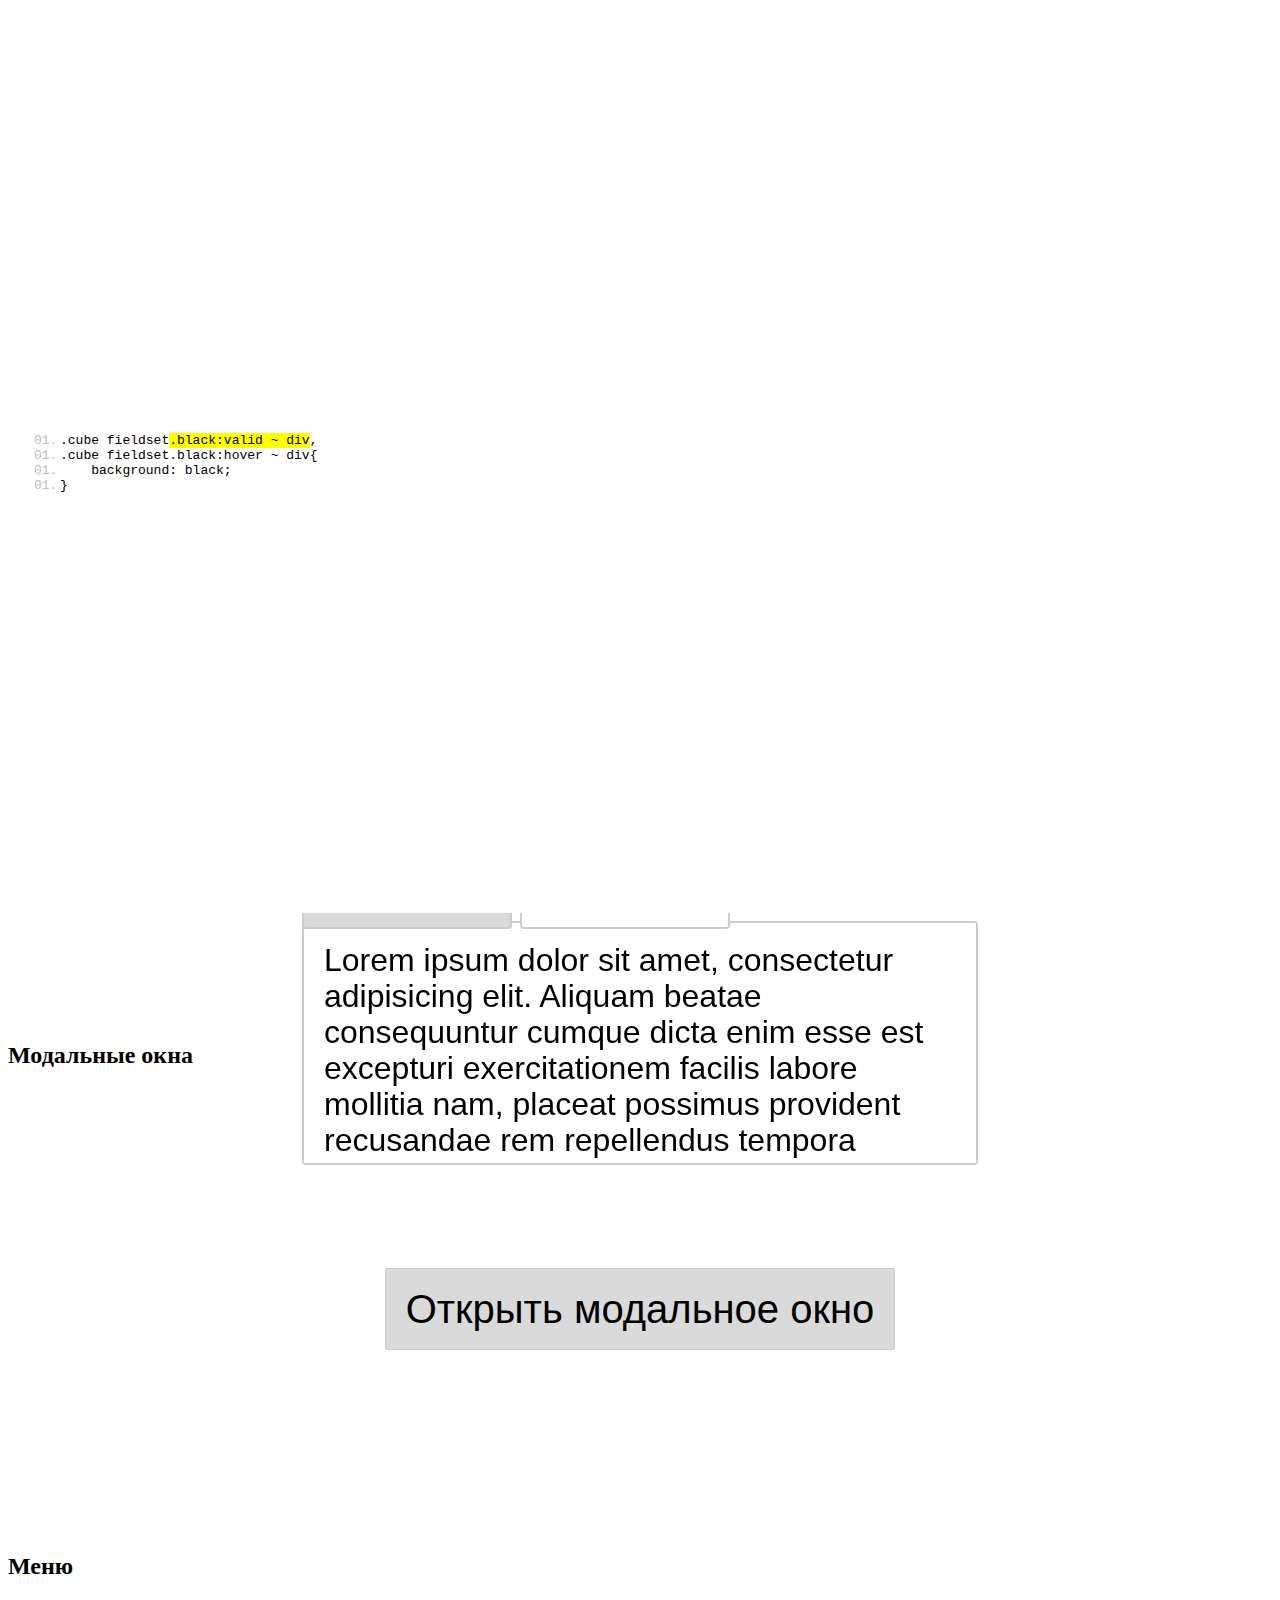
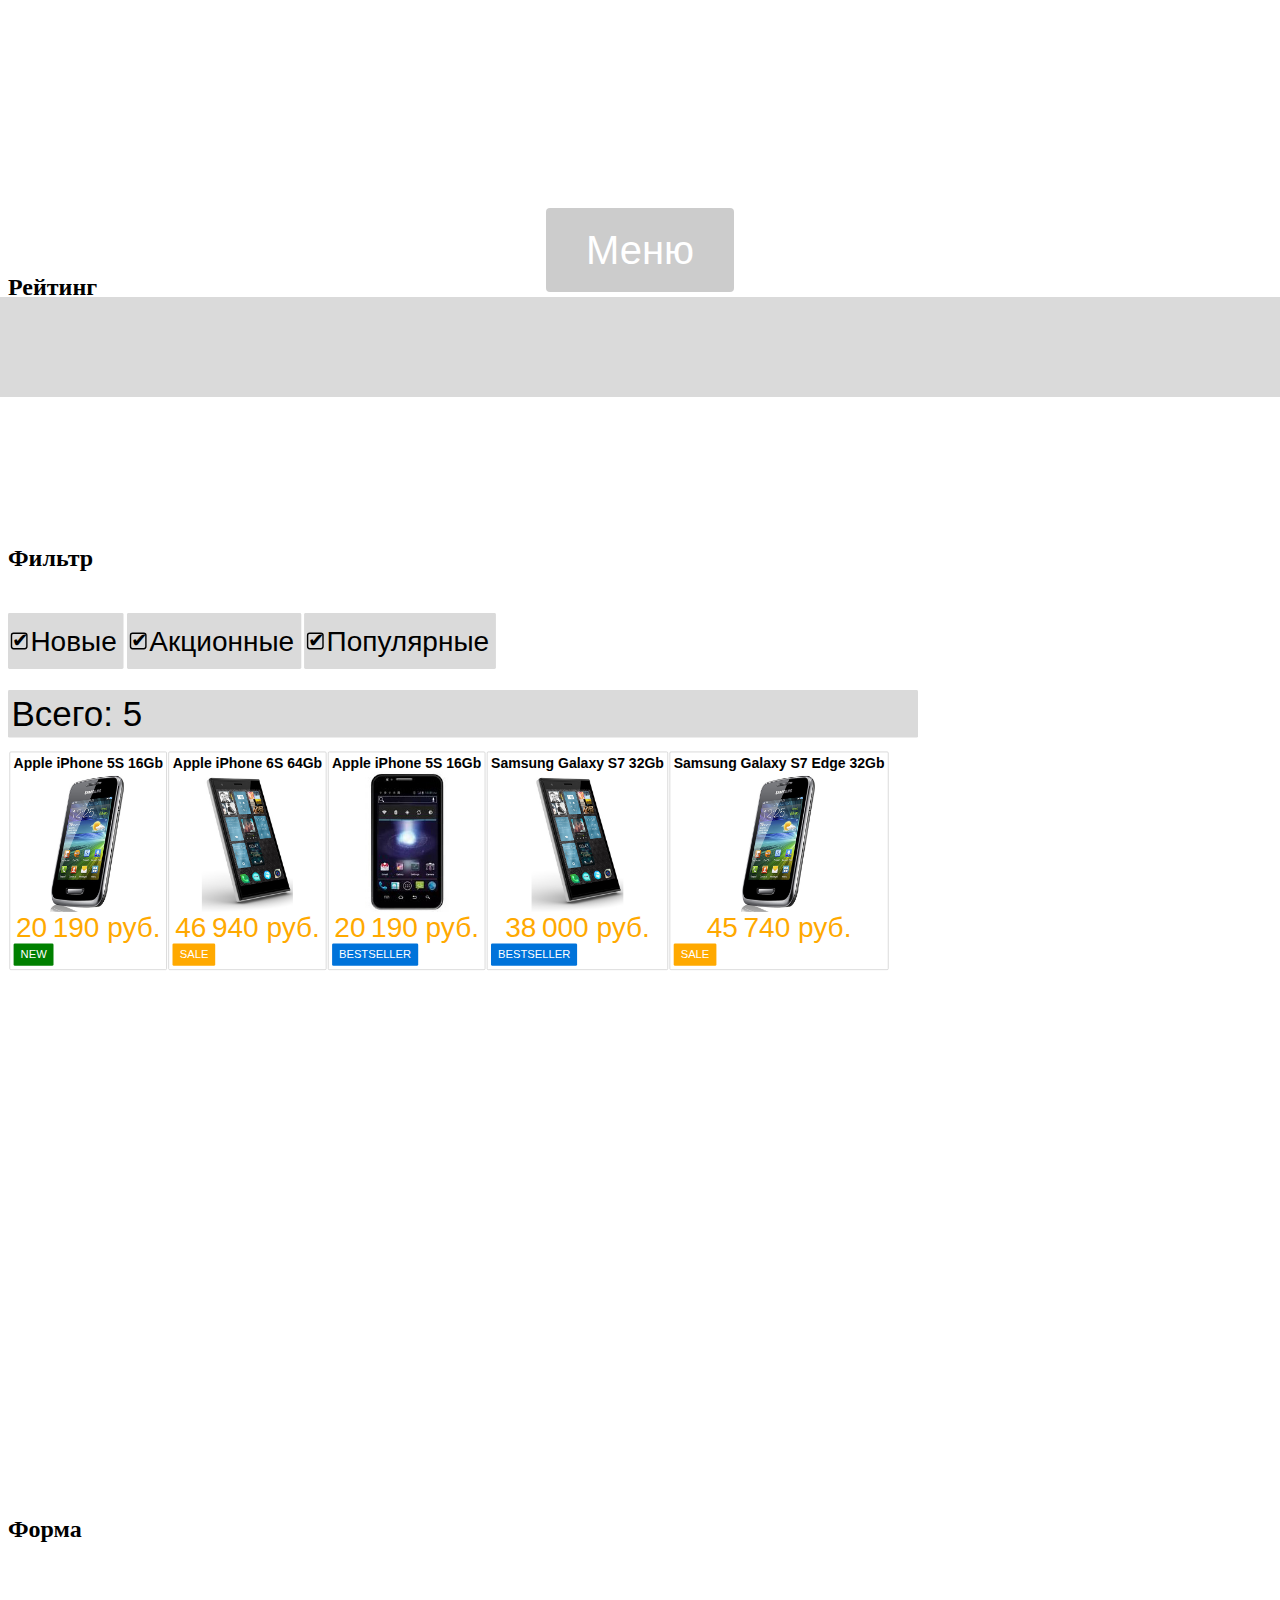
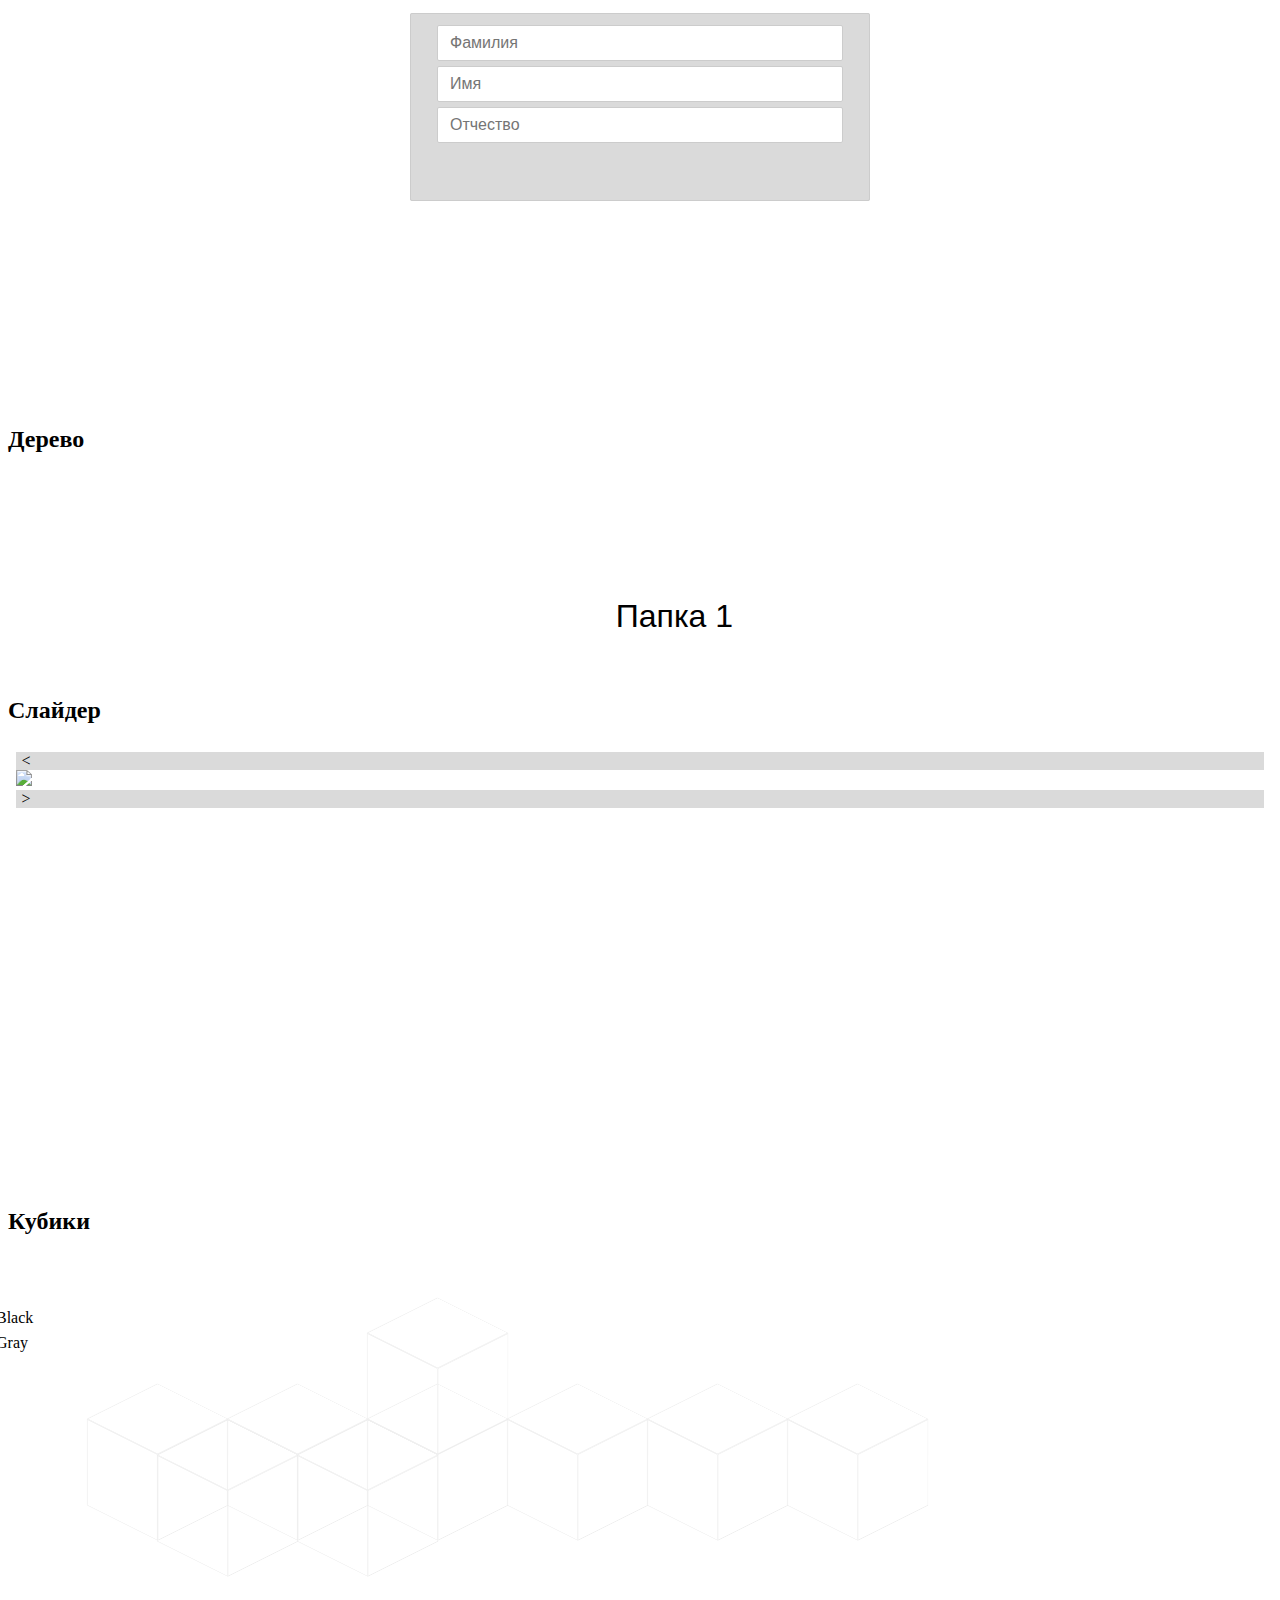
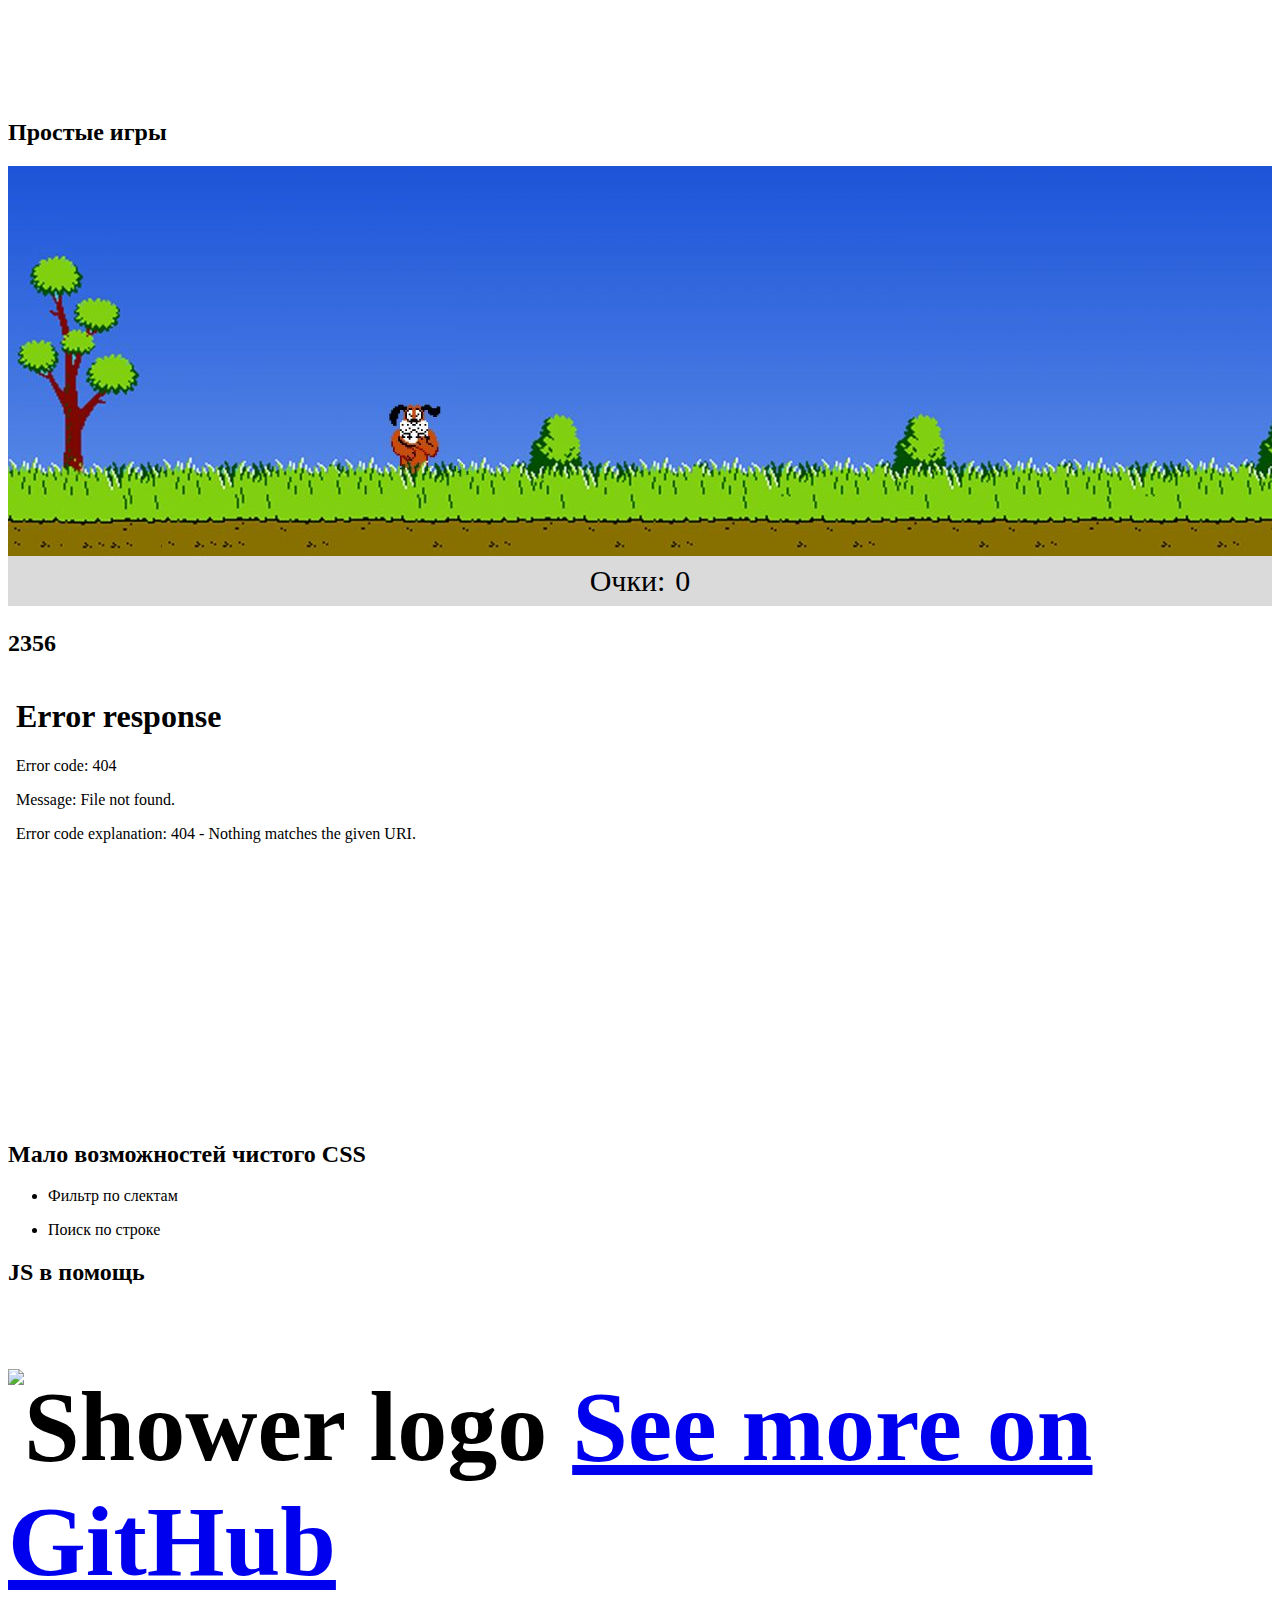
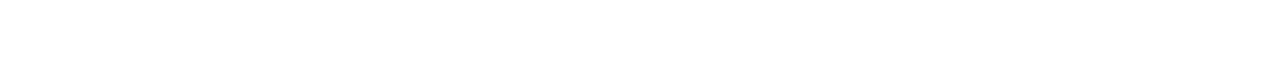
==== commit 87b0330b: "no message" ====
--- a/index.html
+++ b/index.html
@@ -227,8 +227,9 @@
     <style>
         #menu iframe{
             transform: scale(2);
-            height: 300px;
-            width: 100%;
+            height: 250px;
+            width: 100%;
+            transform-origin: 50% 0;
         }
         #menu .html{
             background: url(pictures/menu-html.png) no-repeat center #fff;
@@ -358,6 +359,81 @@
         }
     </style>
 </section>
+
+<section class="slide" id="slider">
+    <h2>Слайдер</h2>
+    <iframe src="demo/slider" frameborder="0" class="next"></iframe>
+
+    <div class="html next"></div>
+
+    <pre class="next" style="z-index:1;">
+        <code>input,</code>
+        <code>#slider [name=slide]<mark>:not(:checked) ~ *</mark> {</code>
+        <code>    display: none;</code>
+        <code>}</code>
+    </pre>
+
+    <style>
+        #slider .html{
+            background: url(pictures/slider-html.png) no-repeat center #fff;
+        }
+    </style>
+</section>
+
+<section class="slide" id="cube">
+    <h2>Кубики</h2>
+    <iframe src="demo/minecraft" frameborder="0" class="next"></iframe>
+
+    <div class="html next"></div>
+    <div class="html next html2"></div>
+
+    <pre class="next" style="z-index: 1">
+        <code>.cube label{</code>
+        <code>    display: none;</code>
+        <code>}</code>
+    </pre>
+
+    <pre class="next" style="z-index: 2">
+        <code><mark>#black:checked ~</mark> .area .cube .black label{</code>
+        <code>    display: block;</code>
+        <code>}</code>
+    </pre>
+
+    <pre class="next" style="z-index: 3">
+        <code>.cube fieldset<mark>.black:valid ~ div</mark>,</code>
+        <code>.cube fieldset.black:hover ~ div{</code>
+        <code>    background: black;</code>
+        <code>}</code>
+    </pre>
+
+    <style>
+        #cube iframe{
+            width: 200%;
+            transform: translateX(-60px);
+        }
+        #cube .html{
+            background: url(pictures/cube-html.png) no-repeat center #fff;
+        }
+        #cube .html2{
+            background: url(pictures/cube-html2.png) no-repeat center #fff;
+        }
+    </style>
+</section>
+
+<section class="slide" id="game">
+    <h2>Простые игры</h2>
+    <iframe src="demo/duckhunter" frameborder="0" class="next"></iframe>
+
+    <style>
+
+    </style>
+</section>
+
+
+
+
+
+
 
 
 
@@ -450,4 +526,4 @@
 <div class="progress"></div>
 <script src="shower/shower.min.js"></script>
 </body>
-</html>
+</html>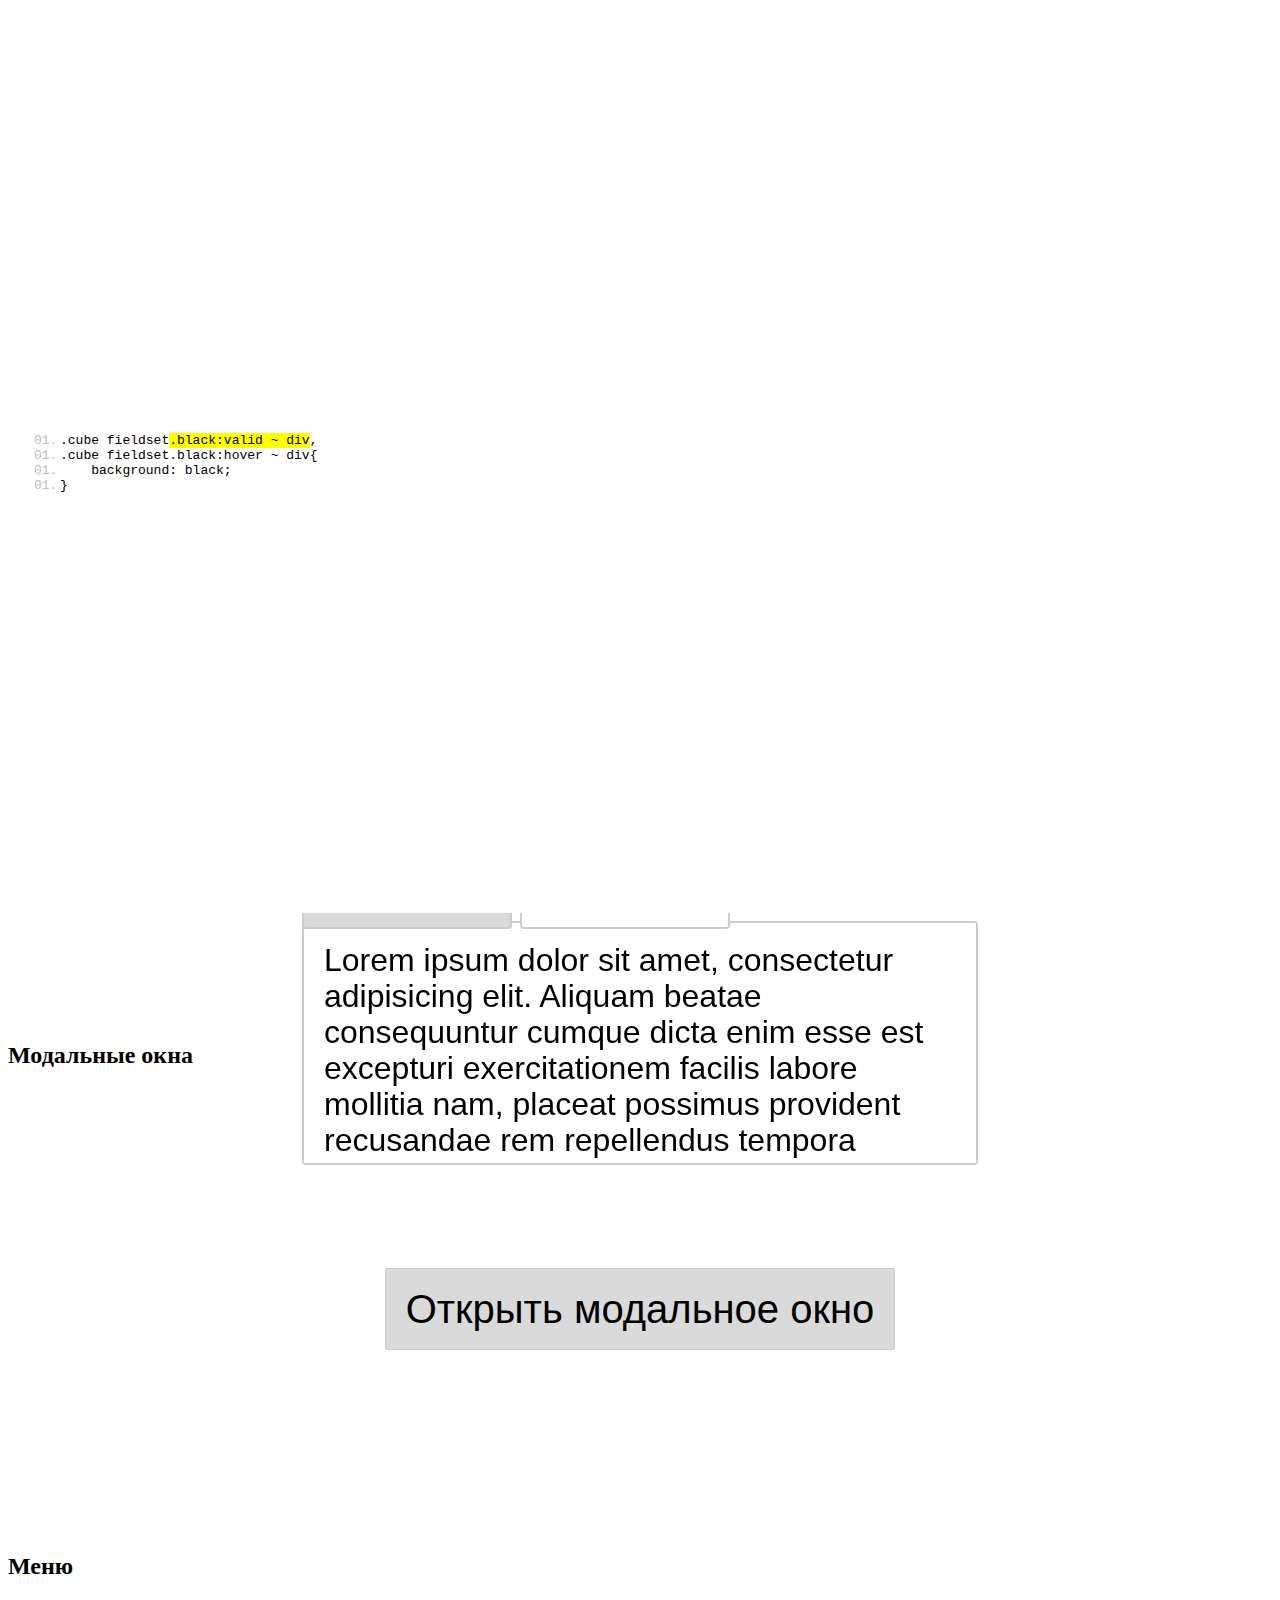
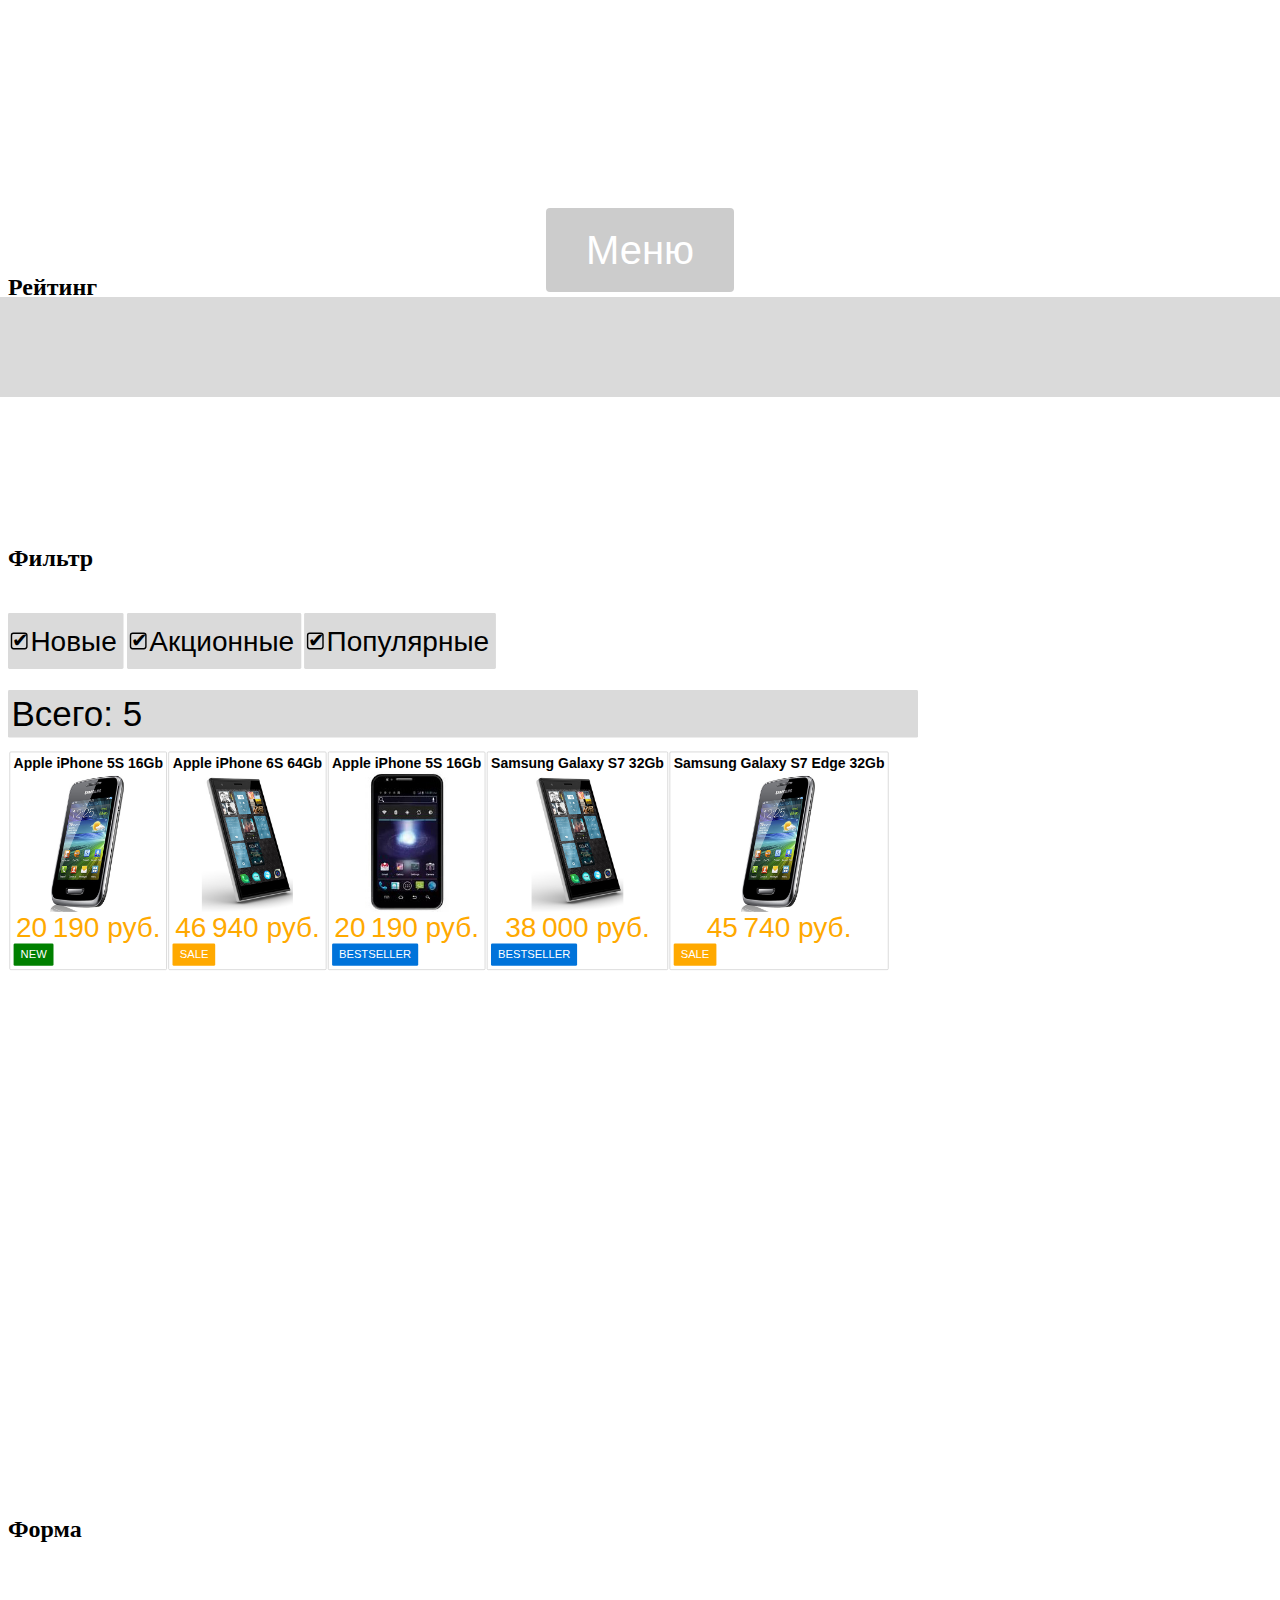
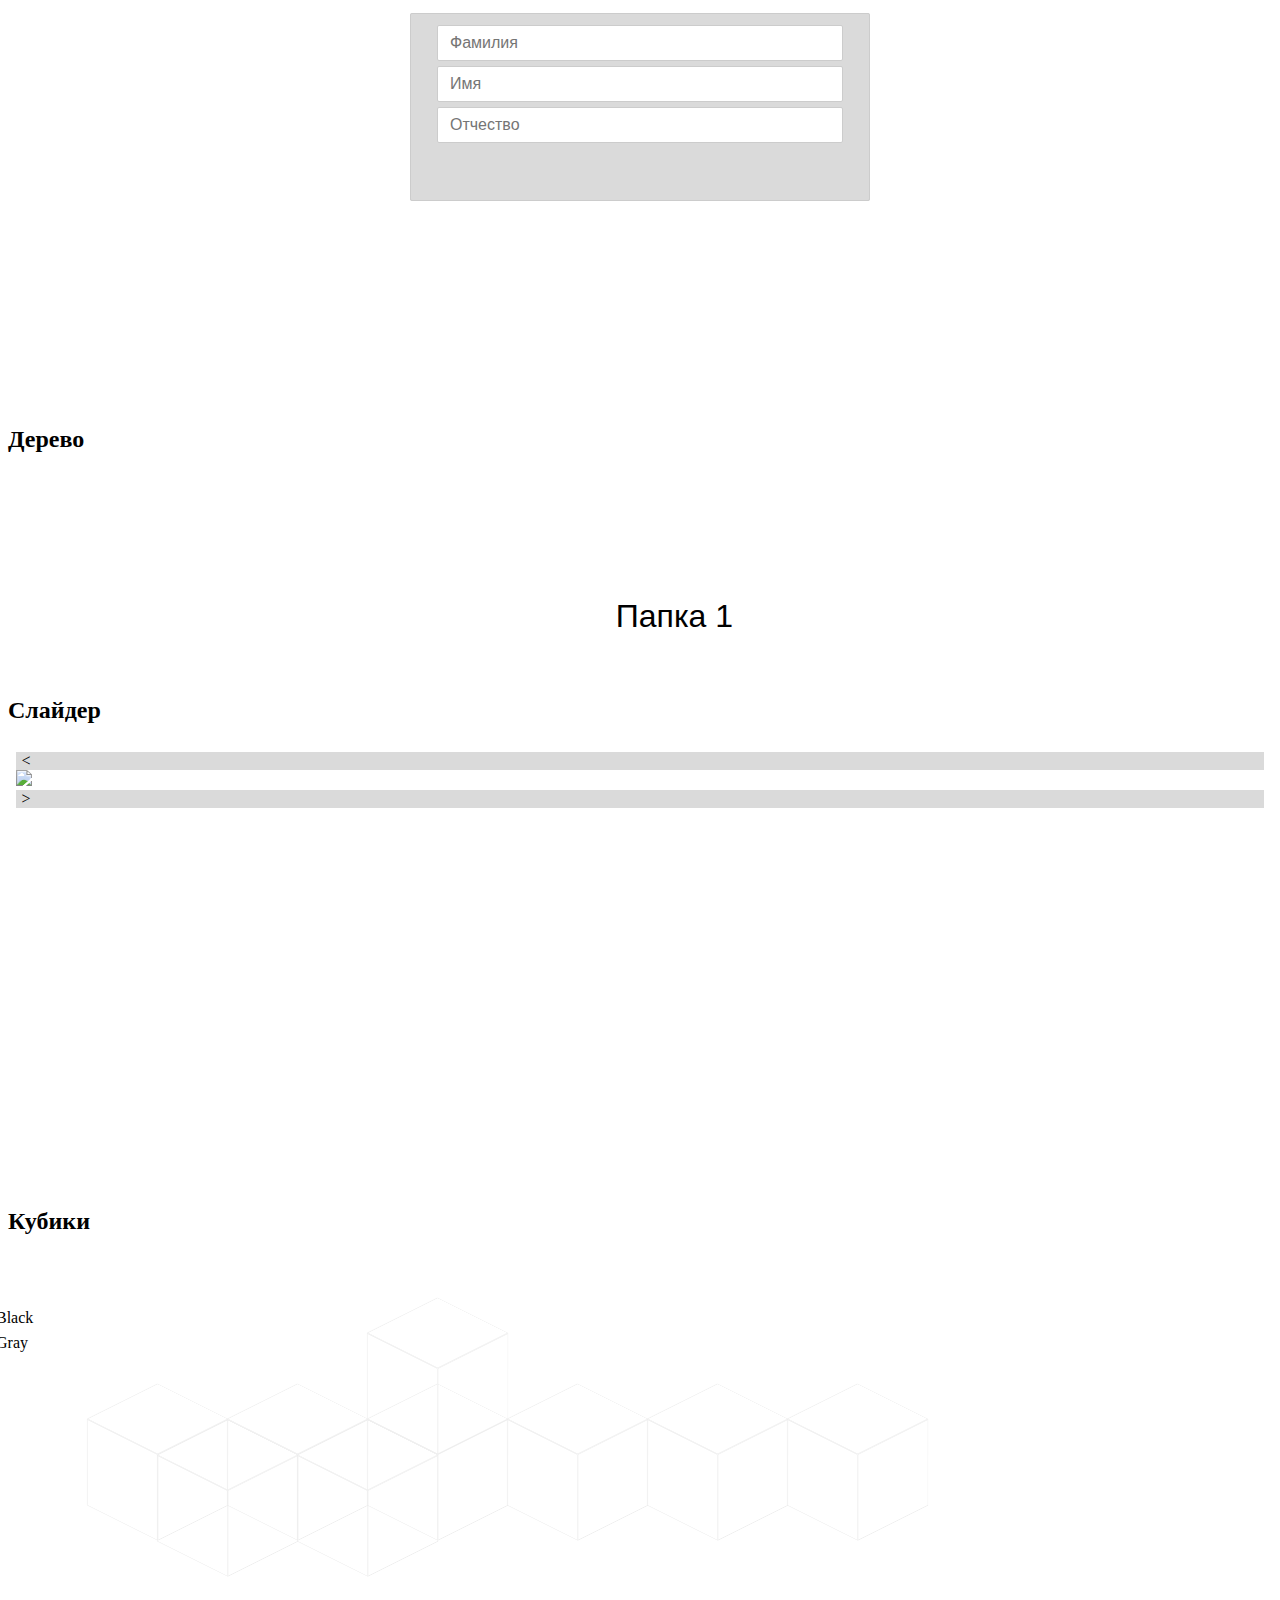
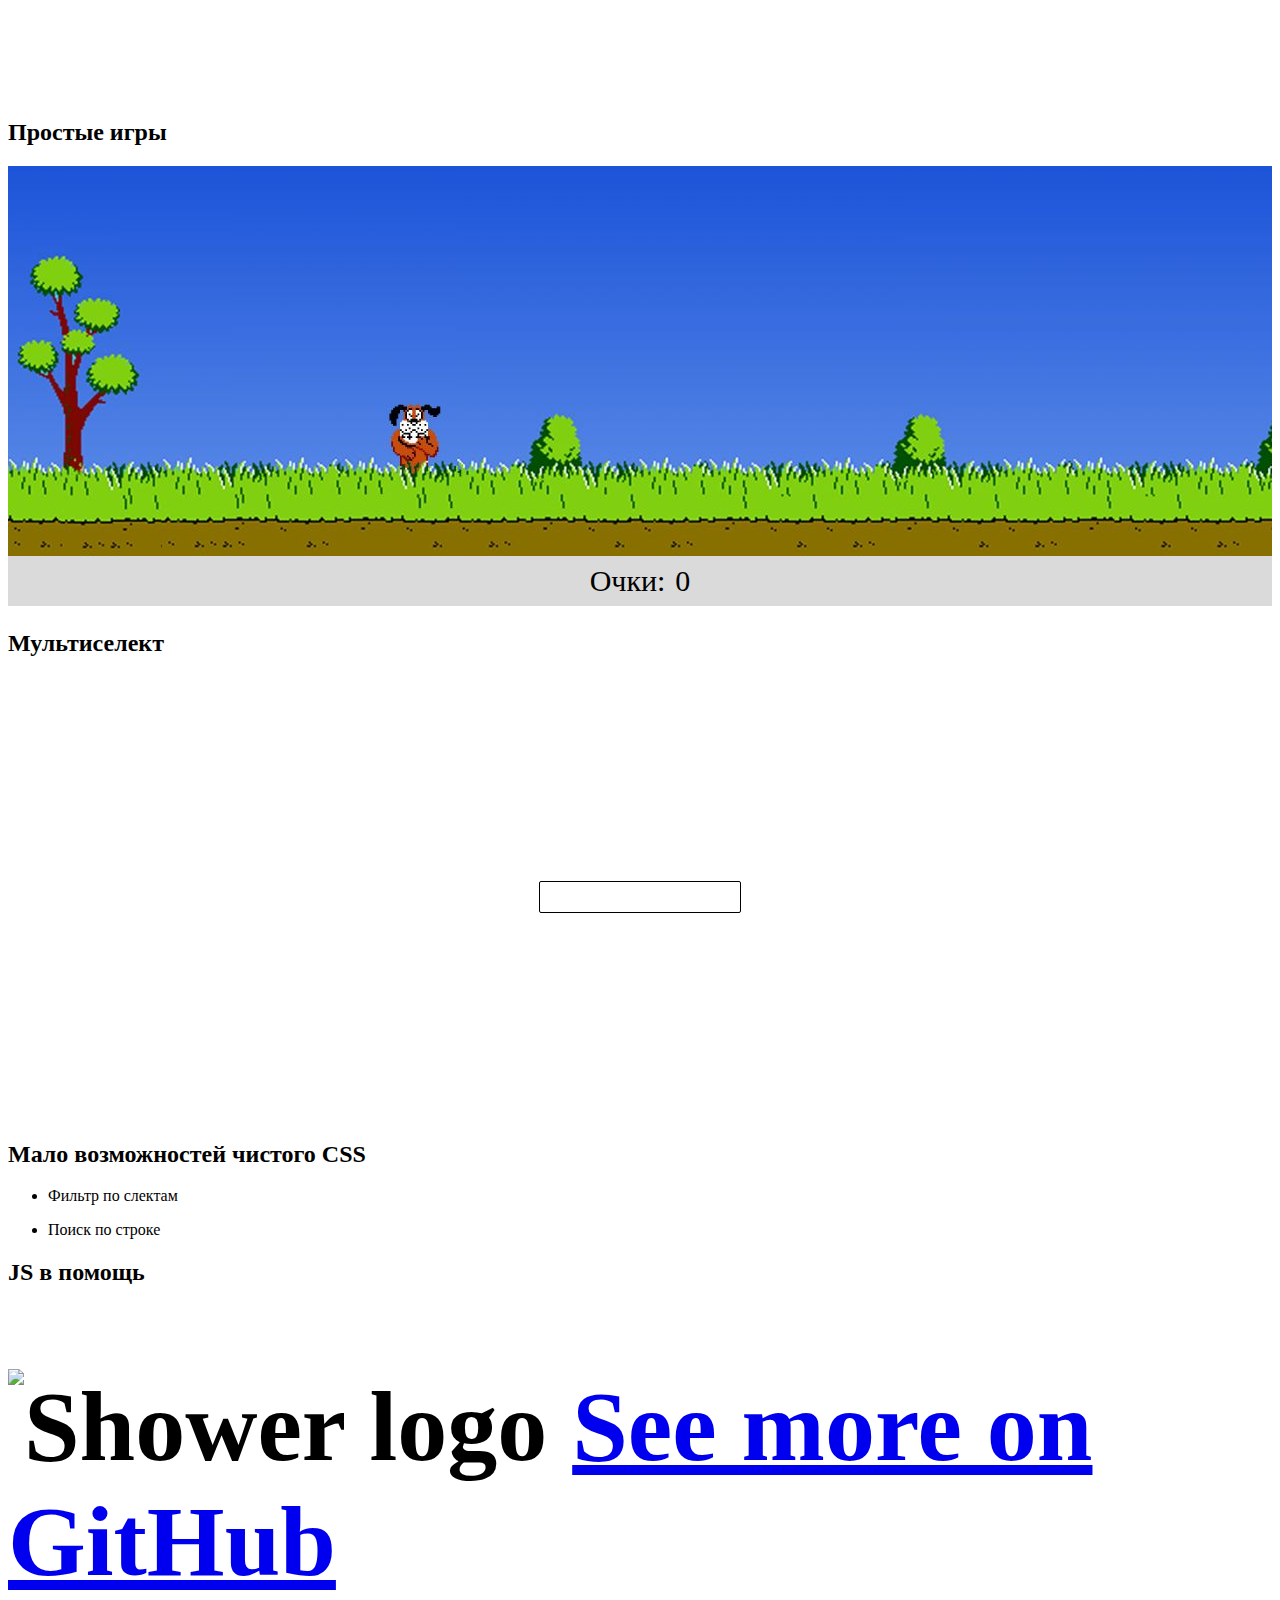
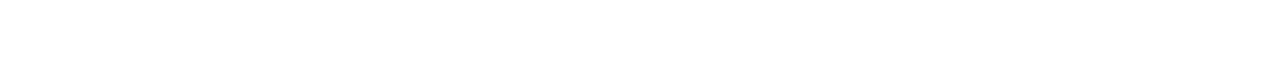
==== commit 227308a2: "timoxa SPb JS" ====
--- a/index.html
+++ b/index.html
@@ -1,3 +1,4 @@
+
 <!DOCTYPE html>
 <html lang="en">
 <head>
@@ -27,6 +28,7 @@
             background-size: 80%;
         }
         .slide pre{
+
             background: #fff;
             position: absolute;
             top: 0;
@@ -43,11 +45,11 @@
 <body class="shower list">
 <header class="caption">
     <h1>Давайте общаться с браузером на родном(для него) языке</h1>
-    <p>Ковалев Кирилл</p>
+    <p>Ковалев Тимофей</p>
 </header>
 <section class="slide" id="cover">
     <h2>CSS POWER</h2>
-    <p><a href="https://habrahabr.ru/users/seokirill/">Ковалев Кирилл</a></p>
+    <p><a href="https://habrahabr.ru/users/seokirill/">Ковалев Тимофей</a></p>
     <img src="pictures/browsers.png" alt="" class="cover">
     <style>
         #cover{
@@ -81,7 +83,7 @@
 
 <section class="slide" id="tooltips">
     <h2>Тултипы</h2>
-    <iframe src="demo/tooltip" frameborder="0" class="next"></iframe>
+    <iframe src="demo/tooltip/index.html" frameborder="0" class="next"></iframe>
 
     <pre class="next">
         <code>&lt;button data-tooltip="Текст с подсказкой"&gt;Кнопка&lt;/button&gt;</code>
@@ -212,7 +214,7 @@
 
 <section class="slide" id="menu">
     <h2>Меню</h2>
-    <iframe src="demo/dropdown-menu" frameborder="0" class="next"></iframe>
+    <iframe src="demo/dropdown-menu/index.html" frameborder="0" class="next"></iframe>
     <div class="html next"></div>
 
     <pre class="next" style="z-index: 1">
@@ -422,35 +424,57 @@
 
 <section class="slide" id="game">
     <h2>Простые игры</h2>
-    <iframe src="demo/duckhunter" frameborder="0" class="next"></iframe>
-
-    <style>
-
-    </style>
-</section>
-
-
-
-
-
-
-
-
-
-
-
-
-
-
-
-
-<section class="slide" id="some">
-    <h2>2356</h2>
-    <iframe src="demo/menu" frameborder="0" class="next"></iframe>
-
-    <style>
-
-    </style>
+    <iframe src="demo/duckhunter/index.html" frameborder="0" class="next"></iframe>
+
+       <div class="html next"></div>
+    <div class="html next html2"></div>
+
+    <pre class="next" style="z-index: 1">
+        <code>&lt;input type="checkbox" id="duck1"&gt;
+</code>
+        <code>    &lt;label for="duck1" class="duck"&gt;&lt;/label&gt;</code>
+        <code></code>
+    </pre>
+
+</section>
+
+
+
+
+
+
+
+
+
+
+
+
+
+
+
+
+<section class="slide" id="multiselect">
+    <h2>Мультиселект</h2>
+    <iframe src="demo/multiselect" frameborder="0" class="next"></iframe>
+
+       <div class="html next"></div>
+    <div class="html next html2"></div>
+
+    <pre class="next" style="z-index: 1">
+<code>#dropdown [data-value]:before{</code>
+  <code>  content: attr(data-value);</code>
+<code>}</code>
+<code>#dropdown input{</code>
+<code>    opacity: 0;</code>
+<code>    position: absolute;</code>
+<code>}</code>
+<code>#dropdown,</code>
+<code>#dropdown .options fieldset{</code>
+<code>    height: var(--item-height);</code>
+<code>}</code>
+        <code></code>
+    </pre>
+
 </section>
 
 
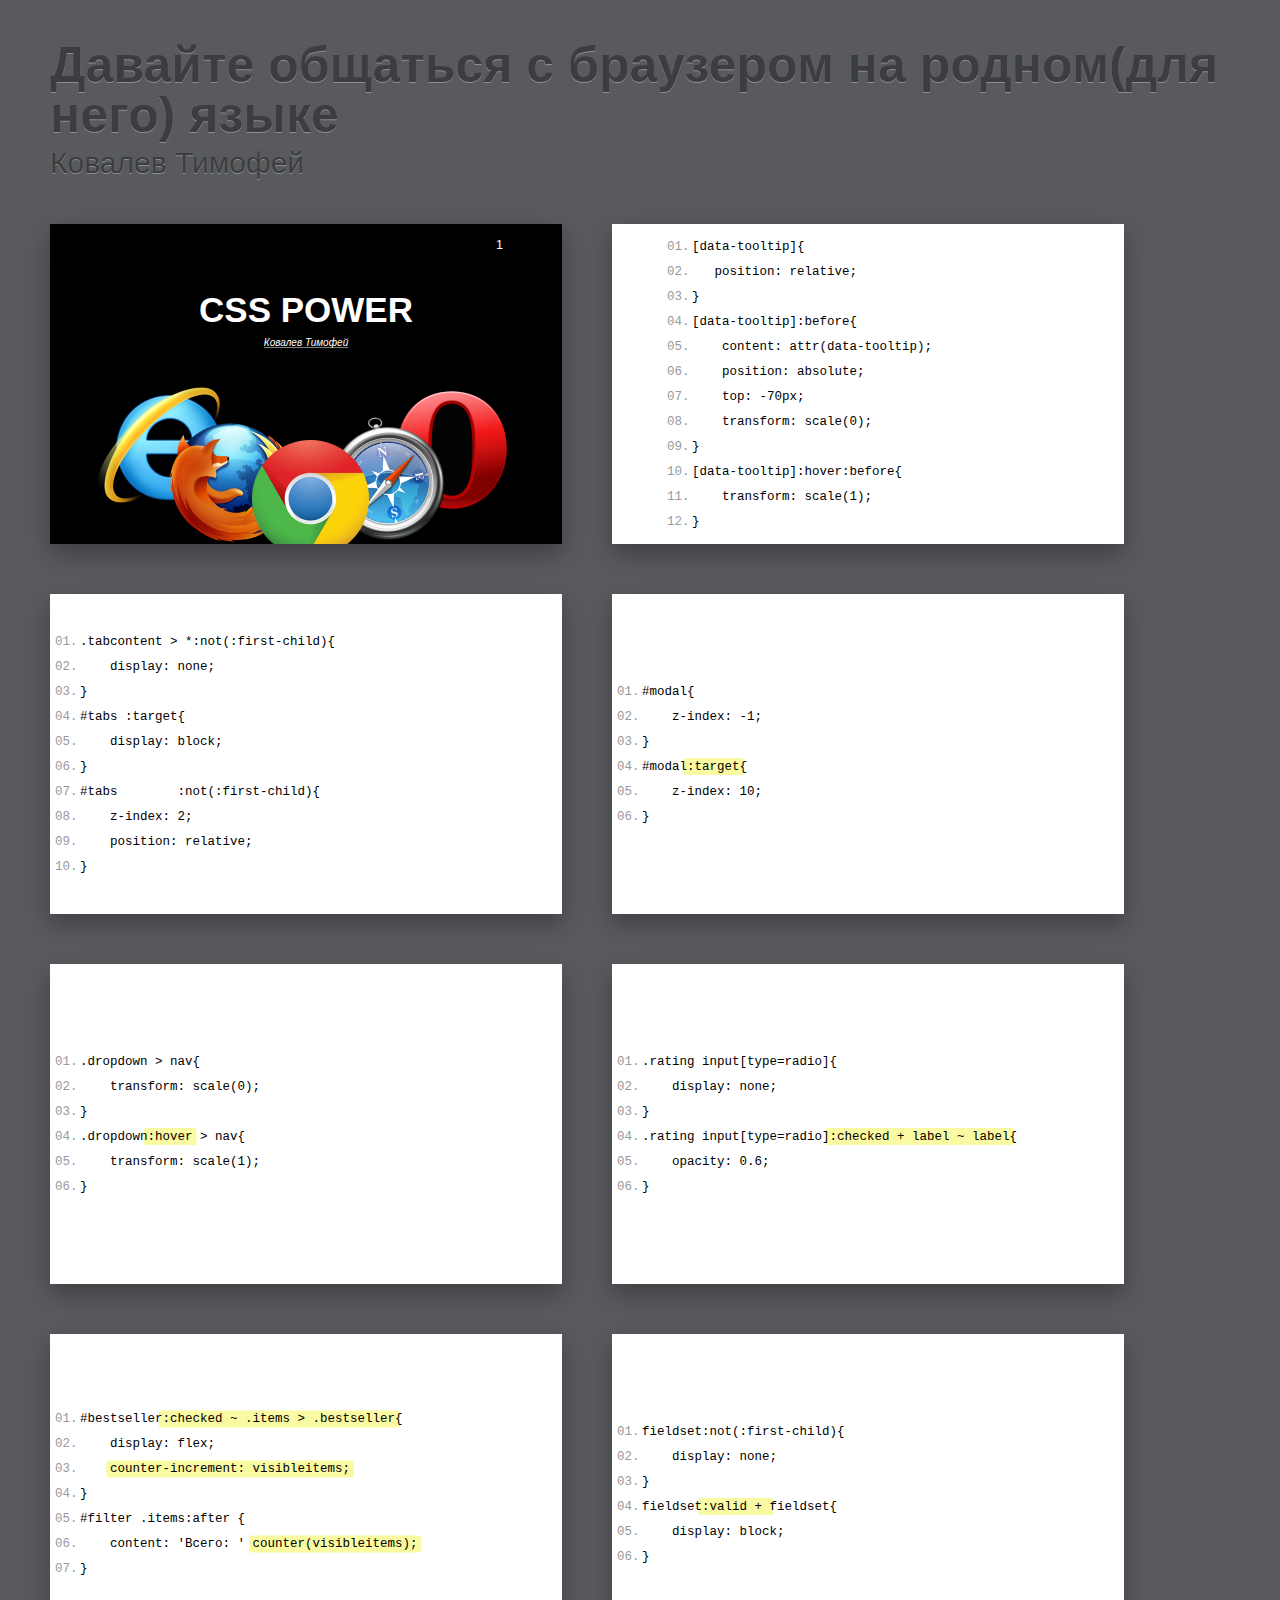
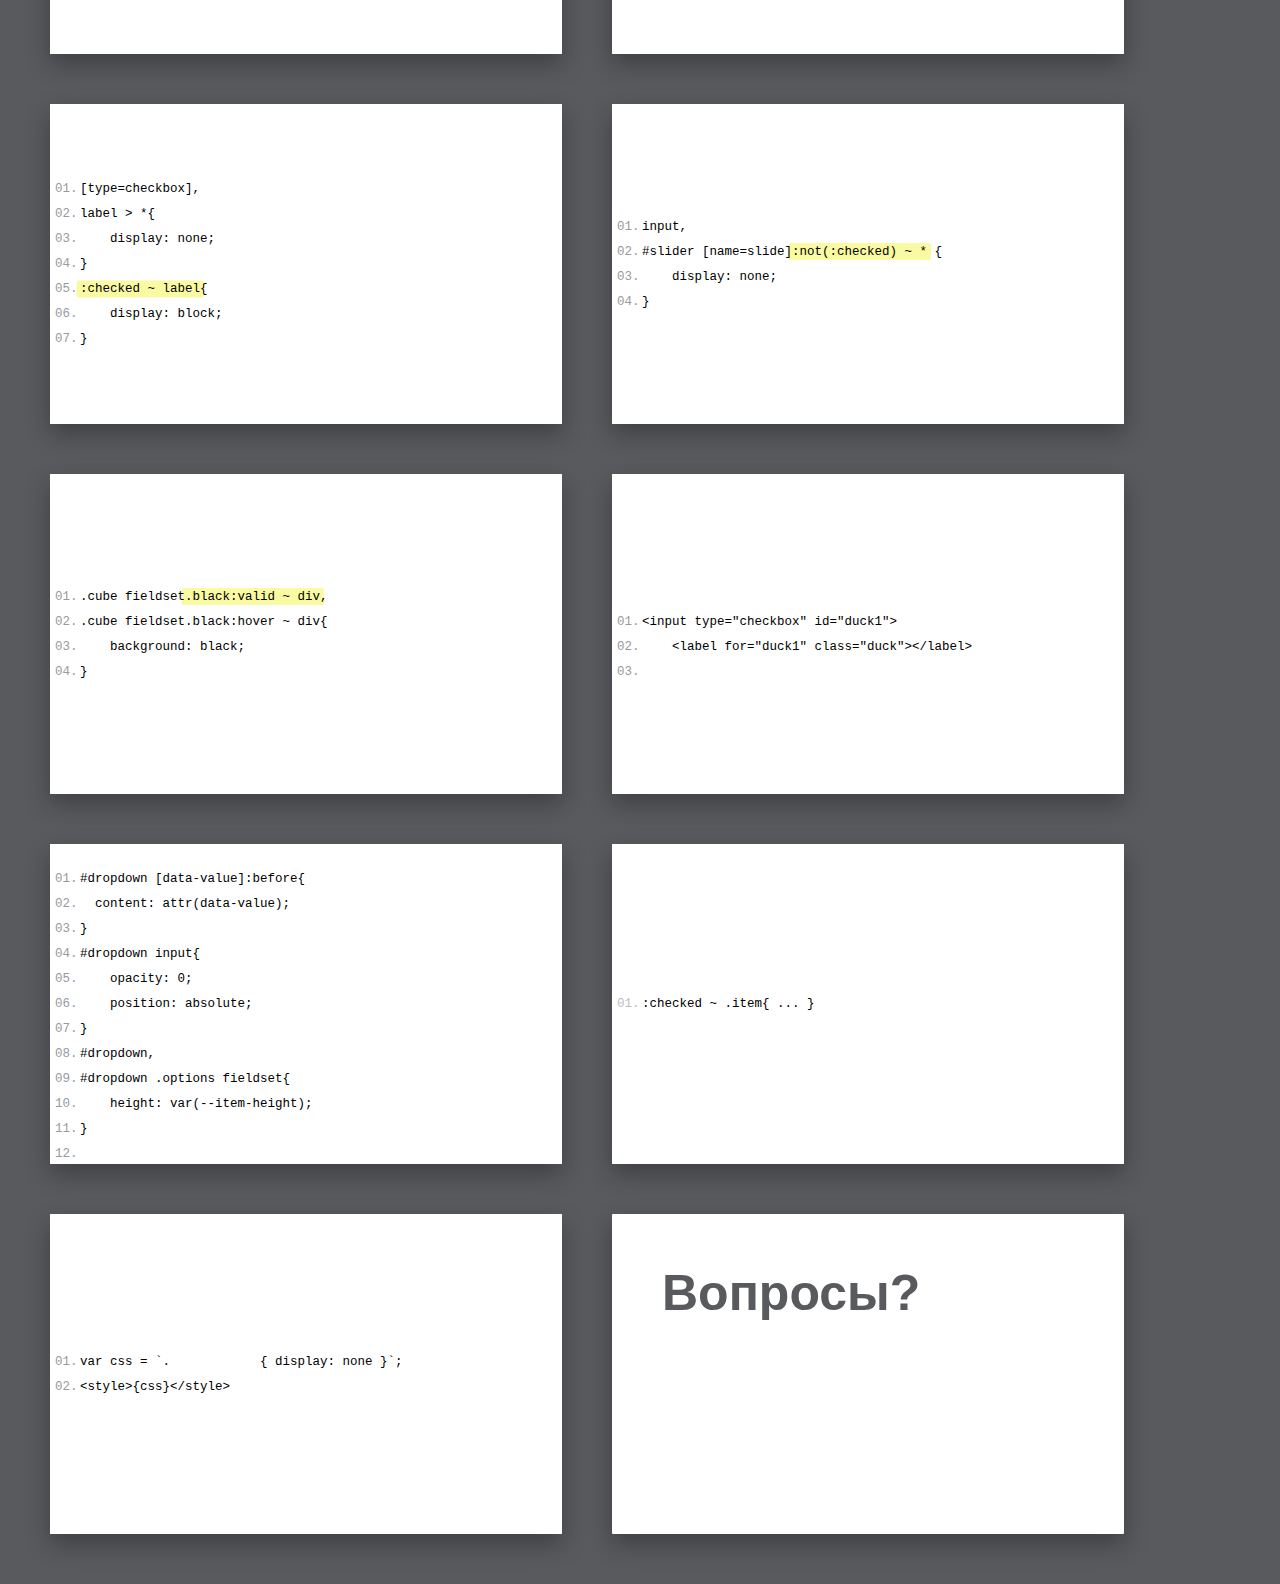
==== commit 28c1658e: "Update 2016-11-14T07:54:54.671Z" ====
--- a/index.html
+++ b/index.html
@@ -492,7 +492,7 @@
     <ul class="next">
         <li>Фильтр по слектам</li>
     </ul>
-    <pre class="next">
+    <pre class="next" style="z-index: 1;">
             <code>:checked ~ .item{ ... }</code>
         </pre>
     <pre class="next">
@@ -532,9 +532,8 @@
 </section>
 
 <section class="slide" id="see-more">
-    <h2 class="shout">
-        <img src="pictures/logo.svg" alt="Shower logo">
-        <a href="https://github.com/shower/shower">See more on GitHub</a>
+    <h2>
+        Вопросы?
     </h2>
     <style>
         #see-more h2 {
--- a/shower/themes/ribbon/styles/screen-16x10.css
+++ b/shower/themes/ribbon/styles/screen-16x10.css
@@ -0,0 +1,7 @@
+/**
+ * Ribbon theme for Shower HTML presentation engine
+ * shower-ribbon v2.0.8, https://github.com/shower/ribbon
+ * @copyright 2010–2016 Vadim Makeev, http://pepelsbey.net/
+ * @license MIT
+ */
+@charset "UTF-8";@font-face{font-family:PT Sans;src:url(../fonts/pt-sans-regular.woff) format("woff")}@font-face{font-weight:700;font-family:PT Sans;src:url(../fonts/pt-sans-bold.woff) format("woff")}@font-face{font-style:italic;font-family:PT Sans;src:url(../fonts/pt-sans-italic.woff) format("woff")}@font-face{font-style:italic;font-weight:700;font-family:PT Sans;src:url(../fonts/pt-sans-bold-italic.woff) format("woff")}@font-face{font-family:PT Sans Narrow;font-weight:700;src:url(../fonts/pt-sans-narrow-bold.woff) format("woff")}@font-face{font-family:PT Mono;src:url(../fonts/pt-mono-regular.woff) format("woff")}*,::after,::before{box-sizing:border-box}a,abbr,acronym,address,applet,article,aside,audio,b,big,blockquote,body,canvas,caption,center,cite,code,dd,del,details,dfn,div,dl,dt,em,embed,fieldset,figcaption,figure,footer,form,h1,h2,h3,h4,h5,h6,header,hgroup,html,i,iframe,img,ins,kbd,label,legend,li,mark,menu,nav,object,ol,output,p,pre,q,ruby,s,samp,section,small,span,strike,strong,sub,summary,sup,table,tbody,td,tfoot,th,thead,time,tr,tt,u,ul,var,video{margin:0;padding:0;border:0;font:inherit;vertical-align:baseline}article,aside,details,figcaption,figure,footer,header,hgroup,main,menu,nav,section{display:block}.caption p,body{line-height:1}ol,ul{list-style:none}blockquote,q{quotes:none}blockquote::after,blockquote::before,q::after,q::before{content:none}table{border-collapse:collapse;border-spacing:0}a{text-decoration:none}@page{margin:0;size:1024px 640px}.shower{color:#000;counter-reset:slide;font:25px/2 PT Sans,sans-serif;-webkit-print-color-adjust:exact;-webkit-text-size-adjust:none;-moz-text-size-adjust:none;-ms-text-size-adjust:none}@media print{.shower{text-rendering:geometricPrecision}}.caption{font-size:25px;display:none;margin-top:-.2em;padding:0 1em .93em;width:100%;color:#3c3d40;text-shadow:0 1px 0 #8d8e90}@media (min-width:1174px){.caption{font-size:50px}}@media (min-width:2348px){.caption{font-size:100px}}.caption h1{padding-bottom:.15em;font:700 1em/1 PT Sans Narrow,sans-serif}.caption p{font-size:.6em}.caption a{color:#4b86c2;text-shadow:0 -1px 0 #1f3f60}.slide{position:relative;z-index:1;overflow:hidden;padding:106px 100px 0;width:1024px;height:640px;background:#fff;font-size:25px}.slide::after{position:absolute;top:0;right:100px;padding-top:15px;width:50px;height:100px;background:url(../images/ribbon.svg) no-repeat;color:#fff;counter-increment:slide;content:counter(slide);text-align:center}.slide h2{margin-bottom:34px;color:#585a5e;font:700 50px/1 PT Sans Narrow,sans-serif}.slide p{margin-bottom:1em}.slide p.note{color:#979a9e}.slide a{background:-webkit-linear-gradient(bottom,currentColor .09em,transparent .09em) repeat-x;background:linear-gradient(to top,currentColor .09em,transparent .09em) repeat-x;color:#4b86c2}.slide b,.slide strong{font-weight:700}.slide blockquote,.slide dfn,.slide em,.slide i{font-style:italic}.slide code,.slide kbd,.slide mark,.slide samp{padding:.1em .3em;border-radius:.2em}.slide code,.slide kbd,.slide samp{background:rgba(88,90,94,.1);line-height:1;font-family:PT Mono,monospace,monospace}.slide mark{background:#fafaa2}.slide sub,.slide sup{position:relative;line-height:0;font-size:75%}.slide sub{bottom:-.25em}.slide sup{top:-.5em}.slide blockquote::before{position:absolute;margin:-.15em 0 0 -.43em;color:#ccc;line-height:1;font-size:8em;content:'\201C'}.slide blockquote+figcaption{margin:-1em 0 1em;font-style:italic;font-weight:700}.slide ol,.slide ul{margin-bottom:1em;counter-reset:list}.slide ol li,.slide ul li{page-break-inside:avoid;text-indent:-2em}.slide ol li::before,.slide ul li::before{display:inline-block;width:2em;color:#979a9e;text-align:right}.slide ol ol,.slide ol ul,.slide ul ol,.slide ul ul{margin-bottom:0;margin-left:2em}.slide ul>li::before{padding-right:.5em;content:'•'}.slide ul>li:lang(ru)::before{content:'—'}.slide ol>li::before{padding-right:.4em;counter-increment:list;content:counter(list) "."}.slide table{margin-left:-100px;margin-bottom:1em;width:calc(100% + 100px + 100px)}.slide table td:first-child,.slide table th:first-child{padding-left:96px}.slide table td:last-child,.slide table th:last-child{padding-right:96px}.slide table th{text-align:left;font-weight:700}.slide table tr:not(:last-of-type)>*{background:-webkit-linear-gradient(bottom,rgba(88,90,94,.5) .055em,transparent .055em) repeat-x;background:linear-gradient(to top,rgba(88,90,94,.5) .055em,transparent .055em) repeat-x}.slide table.striped tr:nth-child(even){background:rgba(88,90,94,.1)}.slide table.striped tr>*{background-image:none}.slide pre{margin-bottom:1em;counter-reset:code;white-space:normal}.slide pre code{display:block;margin-left:-100px;padding:0 0 0 100px;width:calc(100% + 100px + 100px);border-radius:0;background:0 0;line-height:2;white-space:pre;-moz-tab-size:4;-o-tab-size:4;tab-size:4}.slide pre code:not(:only-child).mark{background:rgba(88,90,94,.1)}.slide pre code:not(:only-child)::before{position:absolute;margin-left:-2em;color:#979a9e;counter-increment:code;content:counter(code,decimal-leading-zero) "."}.slide pre mark{position:relative;z-index:-1;margin:0 -.3em}.slide pre mark.important{background:#c00;color:#fff}.slide pre .comment{color:#999}.slide footer{position:absolute;right:0;bottom:-640px;left:0;display:none;padding:41px 100px 8px;background:#fbfbba;box-shadow:0 1px 0 #fafaa2 inset;-webkit-transition:bottom .3s;transition:bottom .3s}.slide footer mark{background:rgba(255,255,255,.8)}.slide:hover>footer{bottom:0}.slide.grid{background-image:url(../images/grid.png);-ms-interpolation-mode:nearest-neighbor;image-rendering:-webkit-optimize-contrast;image-rendering:-moz-crisp-edges;image-rendering:pixelated}@media (-webkit-min-device-pixel-ratio:2),(min-resolution:2dppx){.slide.grid{background-image:url(../images/grid@2x.png);background-size:1024px auto}}.slide.black{background-color:#000}.slide.black::after,.slide.white::after{visibility:hidden}.slide.white{background-color:#fff}.slide .double,.slide .triple{-webkit-column-gap:75px;-moz-column-gap:75px;column-gap:75px;-webkit-hyphens:auto;-ms-hyphens:auto;hyphens:auto}.slide .double{-webkit-column-count:2;-moz-column-count:2;column-count:2}.slide .triple{-webkit-column-count:3;-moz-column-count:3;column-count:3}.slide .shout{position:absolute;top:50%;left:0;width:100%;text-align:center;line-height:1;font-size:150px;-webkit-transform:translateY(-50%);transform:translateY(-50%)}.slide .shout a{background:-webkit-linear-gradient(bottom,currentColor .11em,transparent .11em) repeat-x;background:linear-gradient(to top,currentColor .11em,transparent .11em) repeat-x}.slide .cover{z-index:-1;max-width:100%;max-height:100%}.slide .cover.w,.slide .cover.width{width:100%;max-height:none}.slide .cover.h,.slide .cover.height{height:100%;max-width:none}.slide .cover+figcaption{position:absolute;bottom:20px;right:10px;font-size:12px;opacity:.7;-webkit-transform-origin:0 100%;transform-origin:0 100%;-webkit-transform:translateX(100%) rotate(-90deg);transform:translateX(100%) rotate(-90deg)}.slide .cover+figcaption.white{color:#fff}.slide .cover+figcaption a{color:currentcolor}.slide .cover,.slide .place{position:absolute;top:50%;left:50%;-webkit-transform:translate(-50%,-50%);transform:translate(-50%,-50%)}.slide .place.b.l,.slide .place.b.r,.slide .place.bottom.left,.slide .place.bottom.right,.slide .place.t.l,.slide .place.t.r,.slide .place.top.left,.slide .place.top.right{-webkit-transform:none;transform:none}.slide .place.b,.slide .place.bottom,.slide .place.t,.slide .place.top{-webkit-transform:translate(-50%,0);transform:translate(-50%,0)}.slide .place.l,.slide .place.left,.slide .place.r,.slide .place.right{-webkit-transform:translate(0,-50%);transform:translate(0,-50%)}.slide .place.t,.slide .place.t.r,.slide .place.top,.slide .place.top.left,.slide .place.top.right{top:0}.slide .place.r,.slide .place.right{right:0;left:auto}.slide .place.b,.slide .place.b.l,.slide .place.b.r,.slide .place.bottom,.slide .place.bottom.left,.slide .place.bottom.right{top:auto;bottom:0}.slide .place.l,.slide .place.left{left:0}.progress{left:-20px;bottom:0;z-index:1;display:none;width:0;height:0;box-sizing:content-box;border:10px solid #4b86c2;border-right-color:transparent;-webkit-transition:width .2s linear;transition:width .2s linear;clip:rect(10px,1044px,20px,20px)}.progress[style*='100%']{padding-left:10px}.badge,.badge a,.progress{position:absolute}.badge{font-size:10px;top:0;z-index:1;overflow:hidden;display:none;width:9em;height:9em;right:0;visibility:hidden}@media (min-width:1174px){.badge{font-size:20px}}@media (min-width:2348px){.badge{font-size:40px}}.badge a{right:-50%;bottom:50%;left:-50%;visibility:visible;background:#4b86c2;color:#fff;text-align:center;line-height:2;-webkit-transform-origin:50% 100%;transform-origin:50% 100%;-webkit-transform:rotate(45deg);transform:rotate(45deg)}.region{display:none}@media screen{.shower.list{padding-top:25px;width:100%;display:-webkit-box;display:-webkit-flex;display:-ms-flexbox;display:flex;-webkit-flex-wrap:wrap;-ms-flex-wrap:wrap;flex-wrap:wrap;background:#585a5e;position:absolute;clip:rect(0,auto,auto,0)}}@media screen and (min-width:1174px){.shower.list{padding-top:50px}}@media screen and (min-width:2348px){.shower.list{padding-top:100px}}@media screen{.shower.list .caption{display:block}.shower.list .slide{-webkit-transform-origin:0 0;transform-origin:0 0;margin:0 -768px -455px 25px;-webkit-transform:scale(.25);transform:scale(.25);border-radius:2px;box-shadow:0 20px 50px rgba(0,0,0,.3)}}@media screen and (min-width:1174px){.shower.list .slide{margin:0 -512px -270px 50px;-webkit-transform:scale(.5);transform:scale(.5)}}@media screen and (min-width:2348px){.shower.list .slide{margin:0 0 100px 100px;-webkit-transform:scale(1);transform:scale(1)}}@media screen{.shower.list .slide:hover{box-shadow:0 0 0 20px rgba(0,0,0,.1),0 20px 50px rgba(0,0,0,.3)}.shower.list .slide:target{box-shadow:0 0 0 1px #376da3,0 0 0 20px #4b86c2,0 20px 50px rgba(0,0,0,.3)}.shower.list .slide *{pointer-events:none}.shower.list .badge,.shower.list .slide footer{display:block}.shower.full{position:absolute;top:50%;left:50%;overflow:hidden;margin:-320px 0 0 -512px;width:1024px;height:640px;background:#000}.shower.full .slide{position:absolute;top:0;left:0;margin-left:-150%;visibility:hidden}.shower.full .slide:target{margin:0;visibility:visible}.shower.full .slide pre code:not(:only-child).mark.next{visibility:visible;background:0 0}.shower.full .slide pre code:not(:only-child).mark.next.active{background:rgba(88,90,94,.1)}.shower.full .slide .next{visibility:hidden}.shower.full .slide .next.active{visibility:visible}.shower.full .slide .shout.grow,.shower.full .slide .shout.shrink{opacity:0;-webkit-transition:.4s ease-out;transition:.4s ease-out;-webkit-transition-property:opacity,-webkit-transform;transition-property:opacity,transform;transition-property:opacity,transform,-webkit-transform}.shower.full .slide .shout.grow{-webkit-transform:scale(.1) translateY(-50%);transform:scale(.1) translateY(-50%)}.shower.full .slide .shout.shrink{-webkit-transform:scale(10) translateY(-50%);transform:scale(10) translateY(-50%)}.shower.full .slide:target .shout.grow,.shower.full .slide:target .shout.shrink{opacity:1;-webkit-transform:scale(1) translateY(-50%);transform:scale(1) translateY(-50%)}.shower.full .progress{display:block;-webkit-transform:translateZ(0);transform:translateZ(0)}.shower.full .region{position:absolute;clip:rect(0 0 0 0);overflow:hidden;margin:-1px;padding:0;width:1px;height:1px;border:none;display:block}}